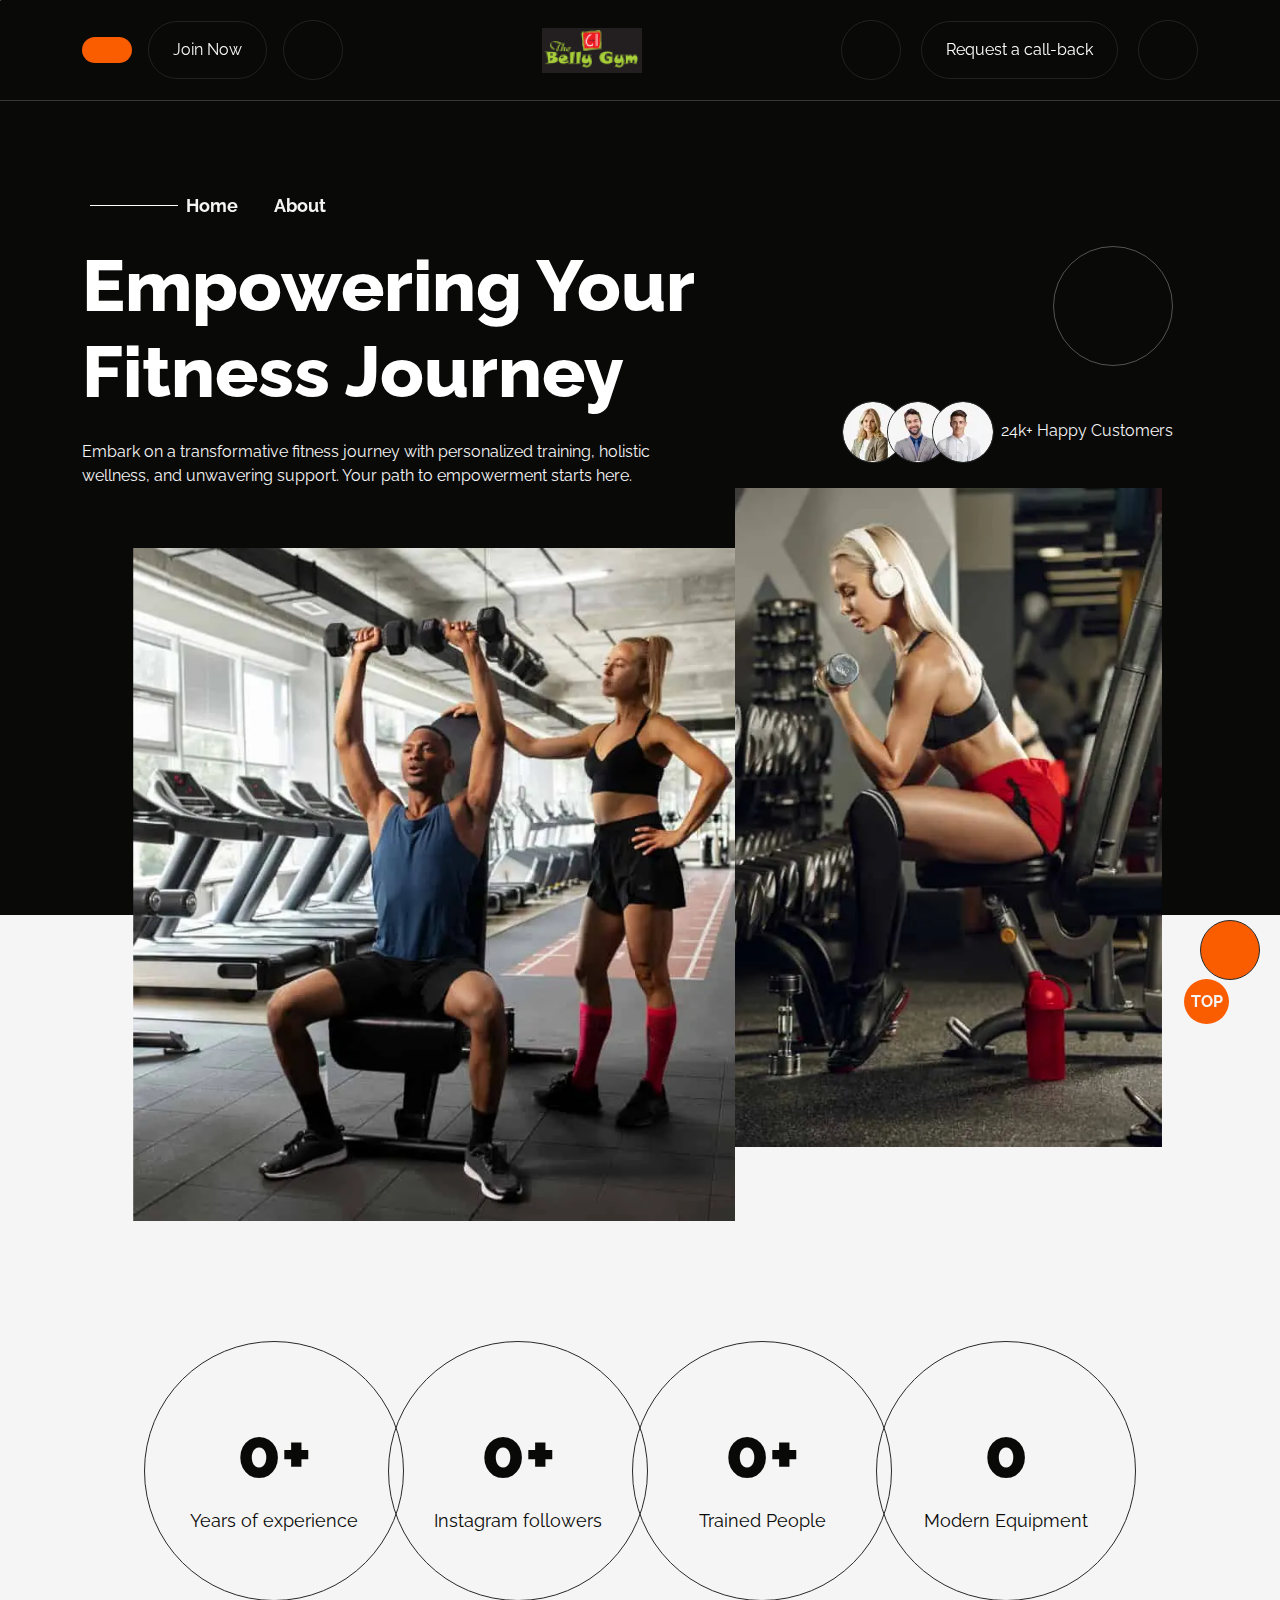
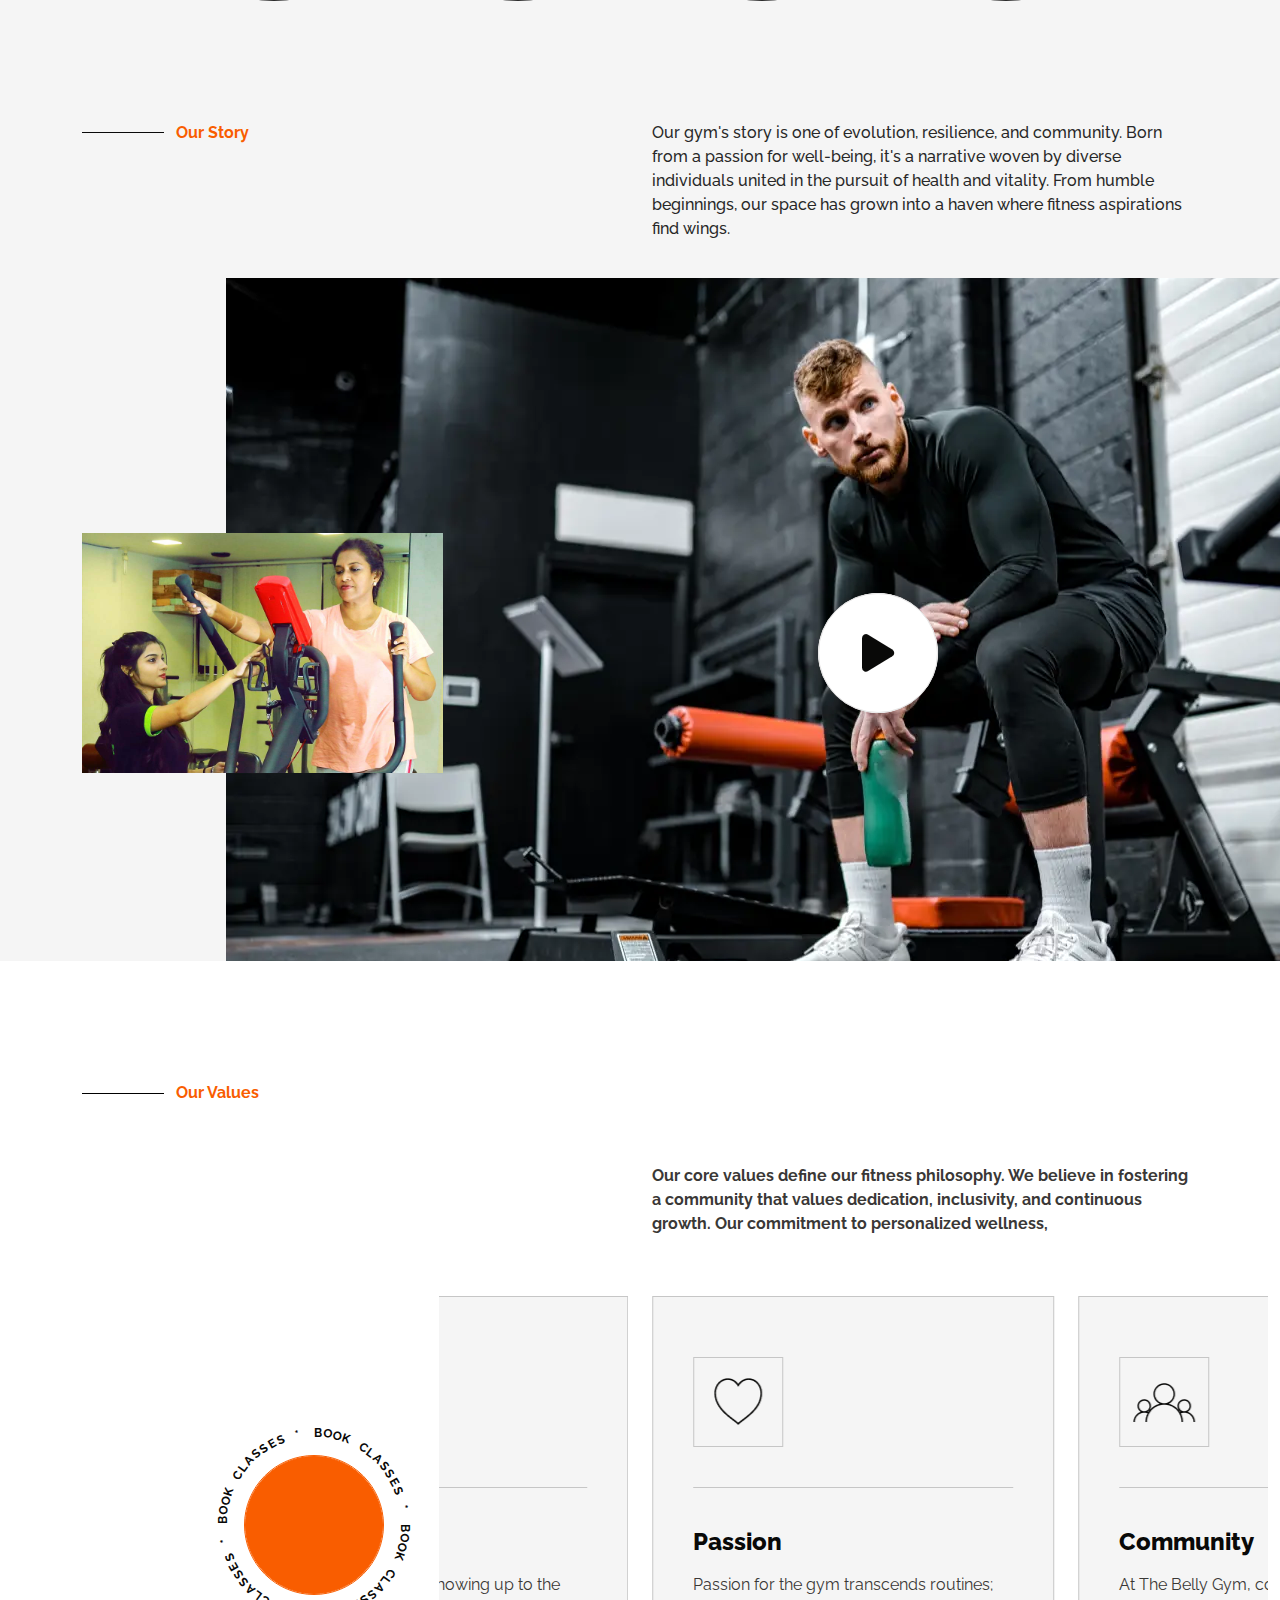
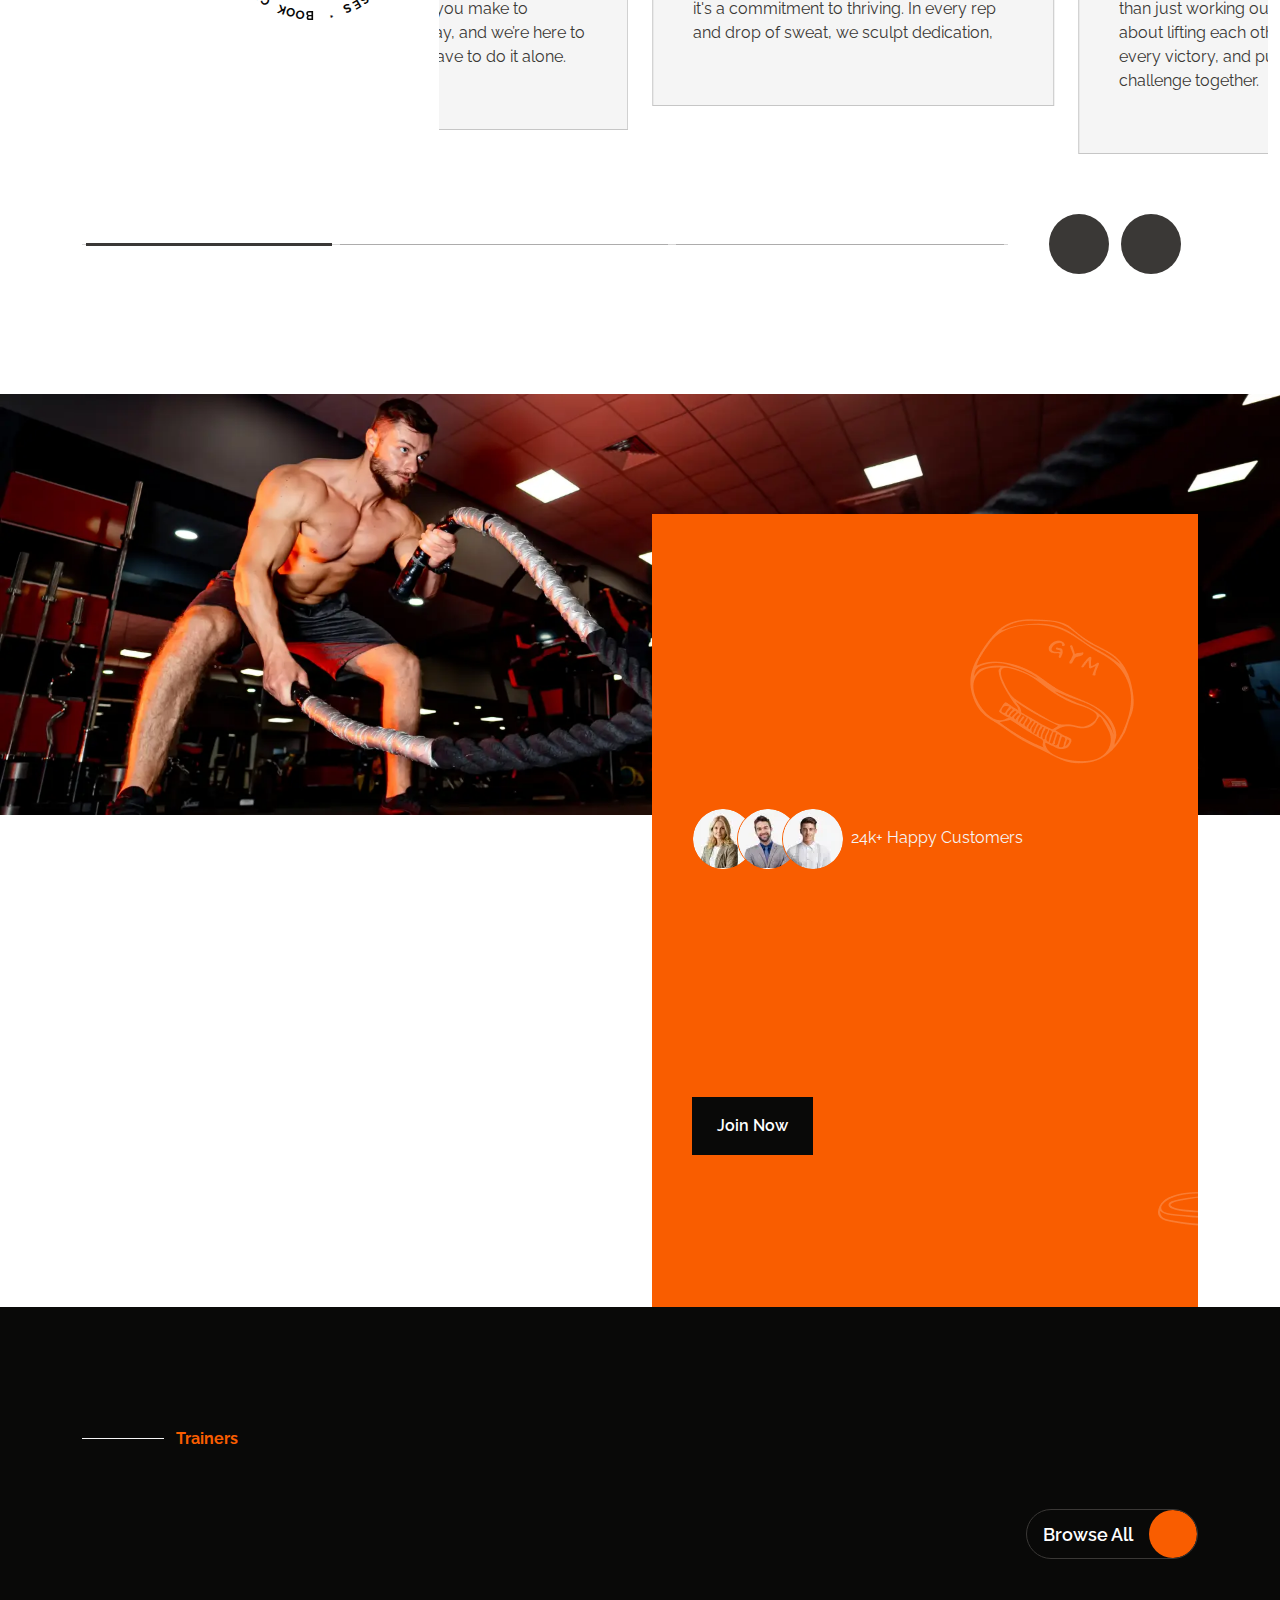
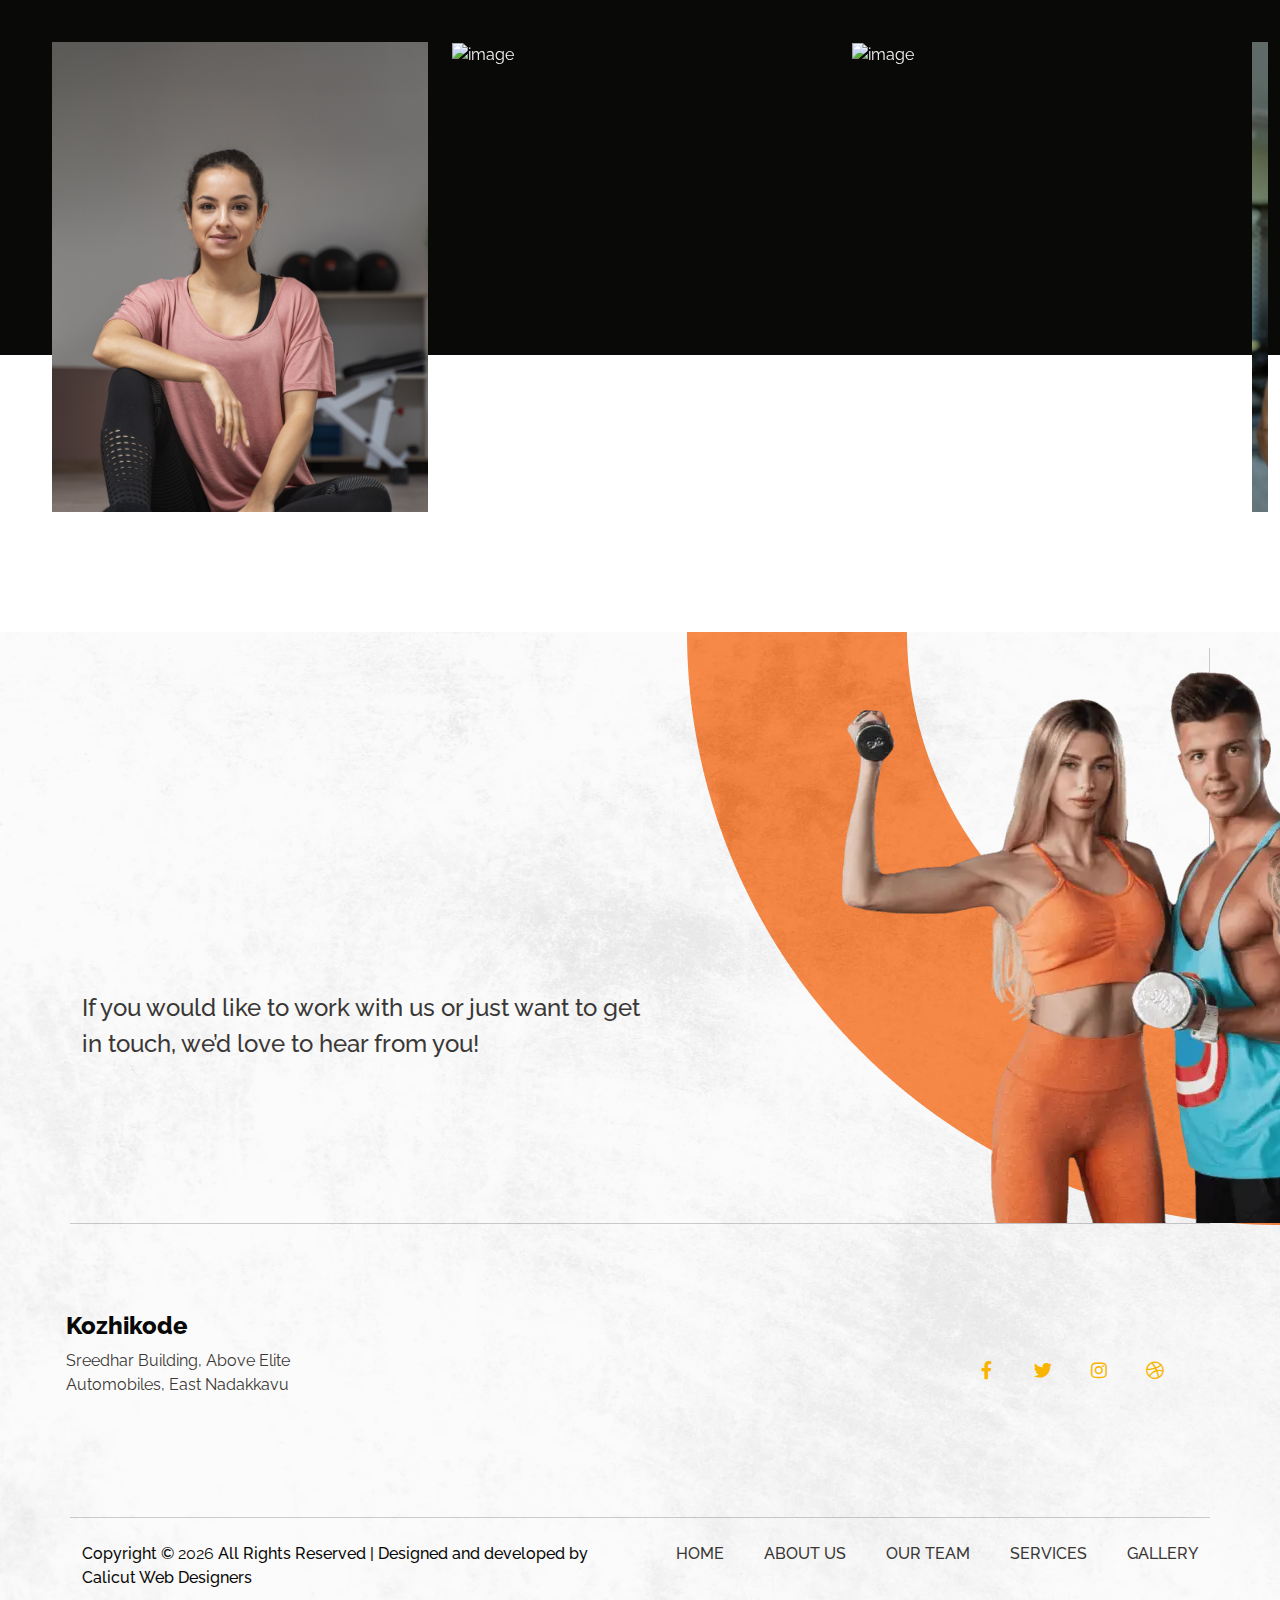
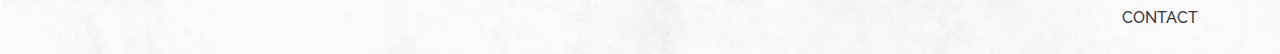
==== about.html @ fd965714 "second-commit" ====
<!doctype html>
<html lang="en">


<!-- Mirrored from pixner.net/html/fittio/main/about.html by HTTrack Website Copier/3.x [XR&CO'2014], Tue, 15 Apr 2025 09:38:38 GMT -->
<head>
    <!-- required meta -->
    <meta charset="UTF-8">
    <meta http-equiv="X-UA-Compatible" content="IE=edge">
    <meta name="viewport" content="width=device-width, initial-scale=1.0">
    <!-- #keywords -->
    <meta name="keywords" content="boot, Bootstrap, Fitness HTML Template">
    <!-- #description -->
    <meta name="description" content="Fitness HTML Template">
    <!-- #title -->
    <title>The Belly Gym</title>
    <!-- #favicon -->
    <link rel="shortcut icon" href="assets/images/logo-1.png" type="image/x-icon">
    <!-- ==== css dependencies start ==== -->
    
    <link rel="stylesheet" href="assets/css/style.min.css">

</head>

<body>

    <!-- start preloader -->
    <div id="preloader">
        <div id="loader"></div>
    </div>
    <!-- end preloader -->

    <!-- Scroll To Top Start-->
    <div class="scroll-wrapper d-flex justify-content-center p-2 rounded-pill position-fixed cus-border border b-second">
        <button class="scrollToTop s3-bg-color d-center flex-column rounded-circle" aria-label="scroll Bar Button">
            <span class="d-center s1-color fs-five">
                <i class="ph ph-caret-double-up"></i>
            </span>
            <span class="fw-bold">TOP</span>
        </button>
    </div>
    <!-- Scroll To Top End -->

    <!-- Start Custom Cursor -->
    <div class="mouse-follower">
        <span class="cursor-outline"></span>
        <span class="cursor-dot"></span>
    </div>
    <!-- End Custom Cursor -->
    
    <!-- header-section start -->
    <header class="header-section py-3 py-md-5 desktop-menu cus-border b-fourth border-bottom head-first">
        <div class="container">
            <div class="main-navbar">
                <nav class="navbar-custom">
                    <div class="d-flex nav-wrapper align-items-center justify-content-between">
                        <div class="d-center gap-2 gap-md-4">
                            <button class="navbar-toggle-btn mega-menu box-style box-second third-alt rounded-pill d-center gap-2 py-2 py-md-3 px-4 px-md-6">
                                <span class="d-center fs-four">
                                    <i class="ph ph-list"></i>
                                </span>
                            </button>
                            <a href="contact.html" class="box-style box-second first-alt d-center gap-2 py-2 py-md-4 px-3 px-md-6 rounded-pill">Join Now</a>
                            <a href="service.html" class="icon-area box-style box-third seventh-alt d-center rounded-circle d-none d-sm-flex">
                                <span class="d-center fs-five">
                                    <i class="ph ph-book-open"></i>
                                </span>
                            </a>
                        </div>
                        <div class="logo-area d-center d-xl-noned-xxl-block">
                            <a href="index.html" class="nav-brand d-center gap-2">
                                <img src="assets/images/logo-1.png" class="d-block d-sm-none" alt="fav">
                                <img src="assets/images/logo.png" class="d-none d-sm-block" alt="logo">
                            </a>
                        </div>
                        <div class="right-area sidebar-items position-relative d-flex gap-3 gap-md-5 align-items-center">
                            <div class="single-item target-item cart-area search-area">
                                <div class="cmn-head">
                                    <button type="button" aria-label="Shopping Button" class="icon-area box-style box-third seventh-alt d-center rounded-circle position-relative">
                                        <span class="d-center fs-five">
                                            <i class="ph ph-magnifying-glass"></i>
                                        </span>
                                    </button>
                                </div>
                               
                            </div>
                            <div class="single-item d-none d-lg-block">
                                <a href="contact.html" class="box-style box-second first-alt d-center gap-2 py-2 py-md-4 px-3 px-md-6 rounded-pill">
                                    <span class="fs-seven">Request a call-back</span>
                                </a>
                            </div>
                            <div class="single-item target-item cart-area">
                                <div class="cmn-head">
                                    <button type="button" aria-label="Shopping Button" class="icon-area box-style box-third seventh-alt d-center rounded-circle position-relative">
                                        <span class="d-center fs-five">
                                            <i class="ph ph-shopping-cart"></i>
                                        </span>
                                    </button>
                                </div>
                               
                            </div>
                        </div>
                    </div>
                </nav>
            </div>
        </div>
    </header>
    <!-- header-section end -->

    <!-- sidebar section start-->
    <div class="sidebar-wrapper">
        <div class="sidebar-menu header-section cus-border border-bottom border-2">
            <div class="logo-area position-absolute top-0 p-5 w-100 d-center justify-content-between">
                <a href="index.html" class="nav-brand d-center gap-2">
                    <img src="assets/images/logo.png" class="logo" alt="logo">
                </a>
                <button class="menu-close-btn close-btn">
                    <span class="d-center fs-four">
                        <i class="ph ph-x"></i>
                    </span>
                </button>
            </div>
            <div class="container main-navbar">
                <div class="row gy-12 gy-xl-0 py-15 align-items-center justify-content-between navbar-custom">
                    <div class="col-xl-7 col-lg-8">
                        <div class="mobile-menu">
                            <ul class="custom-nav reveal-content no-scroll gap-3 gap-lg-4">
                                <li class="menu-item content-wrap position-relative">
                                    <a href="index.html" class="fs-two">Home</a>
                                </li>
                                <li class="menu-item content-wrap position-relative">
                                    <a href="about.html" class="fs-two">About</a>
                                </li>
                                <div class="col-lg-12">
                                    <ul>
                                       <li class="menu-item content-wrap position-relative">
                                                    <a href="team.html" class="fs-two">Our Team</a>
                                      </li>
                                              
                                    </ul>
                                </div>
                                <li class="menu-item content-wrap position-relative">
                
                                    <a href="service.html" class="fs-two">Service</a>
                               </li>

                               <li>
                                  <a href="gallery.html" class="slide-horizontal fs-two" data-splitting>Gallery</a>
                              </li> 
                            

                                <li class="menu-link content-wrap">
                                    <a href="contact.html" class="slide-vertical fs-two" data-splitting>Contact</a>
                                </li>
                            </ul>
                        </div>
                    </div>
                    <div class="col-xl-4 col-lg-4 d-none d-lg-block">
                        <div class="contact-inner">
                            <h2 class="mb-3">Get In Touch</h2>
                            <div class="contact-information">
                                <ul class="copyright d-flex align-items-center gap-8">
                                    <li class="d-grid gap-2">
                                        <span class="n2-color">Copyright by </span>
                                        <span class="fs-six">2025 Edition</span>
                                    </li>
                                    <li class="d-grid gap-2">
                                        <span class="n2-color">LOCAL TIME</span>
                                        <span class="fs-six">11.37 AM GMT+2</span>
                                    </li>
                                </ul>
                                <ul class="d-flex gap-4 mt-4 mt-md-7 social-area second">
                                    <li>
                                        <a href="https://www.facebook.com/" aria-label="Facebook" class="d-center">
                                            <i class="fab fa-facebook-f"></i>
                                        </a>
                                    </li>
                                    <li>
                                        <a href="https://www.instagram.com/" aria-label="Instagram" class="d-center">
                                            <i class="fab fa-instagram"></i>
                                        </a>
                                    </li>
                                    <li>
                                        <a href="https://www.linkedin.com/" aria-label="Linkedin" class="d-center">
                                            <i class="fab fa-linkedin-in"></i>
                                        </a>
                                    </li>
                                    <li>
                                        <a href="https://twitter.com/" aria-label="Twitter" class="d-center">
                                            <i class="fab fa-twitter"></i>
                                        </a>
                                    </li>
                                </ul>
                            </div>
                        </div>
                    </div>
                </div>
            </div>
        </div>
    </div>
    <!-- sidebar section end -->

    <!-- banner section start-->
    <section class="banner-section about-banner p2-bg-color position-relative">
        <div class="position-relative">
            <div class="element-area d-none d-xxl-block">
                <div class="position-absolute start-0 top-0 py-20 m-10">
                    <img src="assets/images/shape/banner-elements-1.webp" class="pt-20 me-20" alt="icon">
                </div>
                <div class="position-absolute end-0 top-0 pt-20">
                    <img src="assets/images/shape/banner-elements-2.webp" class="pt-20" alt="icon">
                </div>
                <div class="position-absolute end-0 bottom-0 mb-20 pb-20">
                    <img src="assets/images/shape/banner-elements-3.webp" class="me-20 mb-20 pb-20" alt="icon">
                </div>
            </div>
            <div class="container pt-12 pt-md-20 mt-0 mt-md-8">
                <div class="row pt-20">
                    <div class="col-xxl-12 cus-z1">
                        <div class="breadcrumb-area">
                            <nav aria-label="breadcrumb">
                                <ol class="breadcrumb position-relative m-0 d-center justify-content-start">
                                    <li class="breadcrumb-item d-center gap-2 ms-2 fs-six">
                                        <span class="apply-mix-blend">
                                            <span class="title-shape position-relative d-center v-line f-width"><span class="opacity-0 px-4 px-md-7">title</span></span>
                                        </span>
                                        <a href="index.html" class="fw-bold">Home</a>
                                    </li>
                                    <li class="breadcrumb-item d-center ms-2 ps-7 fs-six active" aria-current="page"><span class="fw-bold">About</span></li>
                                </ol>
                            </nav>
                        </div>
                    </div>
                </div>
                <div class="row mt-3 mt-md-6">
                    <div class="col-lg-8">
                        <div class="section-area">
                            <h2 class="display-two mb-3 mb-md-6">Empowering Your Fitness Journey</h2>
                            <p class="max-ch">Embark on a transformative fitness journey with personalized training, holistic wellness, and unwavering support. Your path to empowerment starts here.</p>
                        </div>
                    </div>
                    <div class="col-lg-4 mt-10 mt-lg-0 mb-0 mb-lg-6 d-grid d-sm-flex d-lg-grid gap-7 justify-content-center justify-content-lg-between">
                        <div class="btn-area d-center justify-content-center justify-content-md-end order-1 order-lg-0">
                            <a href="javascript:void(0)" class="icon-area p-0 box-style box-third scrollButton ninth-alt d-center rounded-circle position-relative">
                                <span class="d-center fs-two">
                                    <i class="ph ph-arrow-down"></i>
                                </span>
                            </a>
                        </div>
                        <div class="single-item d-center gap-6">
                            <ul class="d-center justify-content-start clients-study">
                                <li class="rounded-circle"><img class="cus-border border b-second max-un rounded-circle" src="assets/images/profile-img-2.webp" alt="Profile"></li>
                                <li class="rounded-circle"><img class="cus-border border b-second max-un rounded-circle" src="assets/images/profile-img-3.webp" alt="Profile"></li>
                                <li class="rounded-circle"><img class="cus-border border b-second max-un rounded-circle" src="assets/images/profile-img-4.webp" alt="Profile"></li>
                            </ul>
                            <span class="text-center fs-seven n1-color">24k+ Happy Customers</span>
                        </div>
                    </div>
                </div>
                <div class="row mt-8 mt-lg-0">
                    <div class="col-7 overflow-hidden">
                        <div class="image-area pt-8 pt-md-15 reveal-one">
                            <img src="assets/images/about-banner-img-1.webp" class="w-100" alt="image">
                        </div>
                    </div>
                    <div class="col-5 overflow-hidden">
                        <div class="image-area reveal-three">
                            <img src="assets/images/about-banner-img-2.webp" class="w-100" alt="image">
                        </div>
                    </div>
                </div>
            </div>
        </div>
    </section>
    <!-- banner section end -->

    <!-- counter section start-->
    <section class="counter-section n1-bg-color d-center pt-120">
        <div class="main-content d-center">
            <div class="single-item box-style box-third fourth-alt second d-center flex-column rounded-circle text-center">
                <div class="counters mb-1 d-flex align-items-center">
                    <span class="odometer display-two" data-odometer-final="20">0</span>
                    <span class="display-two symbol">+</span>
                </div>
                <span class="fs-six px-4 px-sm-0">Years of experience</span>
            </div>
            <div class="single-item box-style box-third fourth-alt second d-center flex-column rounded-circle text-center">
                <div class="counters mb-1 d-flex align-items-center">
                    <span class="odometer display-two" data-odometer-final="13000">0</span>
                    <span class="display-two symbol">+</span>
                </div>
                <span class="fs-six px-4 px-sm-0">Instagram followers</span>
            </div>
            <div class="single-item box-style box-third fourth-alt second d-center flex-column rounded-circle text-center">
                <div class="counters mb-1 d-flex align-items-center">
                    <span class="odometer display-two" data-odometer-final="200">0</span>
                    <span class="display-two symbol">+</span>
                </div>
                <span class="fs-six px-4 px-sm-0">Trained People</span>
            </div>
            <div class="single-item box-style box-third fourth-alt second d-center flex-column rounded-circle text-center">
                <div class="counters mb-1 d-flex align-items-center">
                    <span class="odometer display-two" data-odometer-final="500">0</span>
                </div>
                <span class="fs-six px-4 px-sm-0">Modern Equipment</span>
            </div>
        </div>
    </section>
    <!-- counter section end -->

    <!-- Video section start -->
    <section class="video-section n1-bg-color position-relative pt-120 pb-120">
        <div class="container">
            <div class="row gy-7 gy-lg-0 justify-content-between">
                <div class="col-xxl-5 col-lg-6">
                    <div class="section-area">
                        <span class="d-flex gap-3">
                            <span class="apply-mix-blend">
                                <span class="title-shape position-relative d-center v-line f-width"><span class="opacity-0 px-4 px-md-7">title</span></span>
                            </span>
                            <span class="p1-color fw-bold">Our Story</span>
                        </span>
                        <span class="apply-mix-blend">
                            <h2 class="visible-slowly-right display-six mt-3 mt-md-4">The Belly Gym Fitness Adventure</h2>
                        </span>
                    </div>
                </div>
                <div class="col-xxl-6 col-lg-6">
                    <div class="end-area d-grid gap-5 gap-lg-15">
                        <p class="s3-color fw-mid">Our gym's story is one of evolution, resilience, and community. Born from a passion for well-being, it's a narrative woven by diverse individuals united in the pursuit of health and vitality. From humble beginnings, our space has grown into a haven where fitness aspirations find wings.</p>
                        <p class="s3-color fw-mid">Our story is etched in the shared triumphs of members who have not only sculpted their bodies but also forged lasting connections. It's a narrative of collective member perseverance, where each drop of sweat signifies not just hard work.</p>
                    </div>
                </div>
            </div>
            <div class="row py-0 py-lg-17 mt-10 mt-lg-17 align-items-center">
                <div class="col-lg-5 d-center">
                    <div class="section-area cus-z1 ">
                        <!-- <div class="py-0 py-lg-12">
                            <h2 class="visible-slowly-right display-six mb-4 mb-md-8 visible-slowly-right">BOOK NOW YOUR FIRST FREE SESSION</h2>
                            <div class="btn-area text-center mt-4 mt-md-8">
                                <a href="classes.html" class="box-style box-second cmn-btn alt d-center d-inline-flex gap-0 rounded-pill">
                                    <span class="fs-six px-4 text-uppercase">View More</span>
                                    <span class="icon rounded-circle d-center fs-five transition">
                                        <i class="ph ph-arrow-up-right"></i>
                                    </span>
                                </a>
                            </div>
                        </div> -->
                        <img src="assets/images/12.jpg" width="80%" alt="">
                    </div>
                </div>
                <div class="col-lg-7 d-center order-1 order-lg-0">
                    <div class="img-area d-center">
                        <img src="assets/images/video-section-bg-3.webp" class="max-un pe-none cover-img cus-z0 position-absolute" alt="img">
                        <div class="video-bg-thumb second d-center position-absolute">
                            <a href="https://www.youtube.com/watch?v=BHACKCNDMW8" class="popup-video btn-popup-animation position-absolute d-center rounded-circle">
                                <span class="d-center fs-three p2-color">
                                    <i class="fa-solid fa-play"></i>
                                </span>
                            </a>
                        </div>
                    </div>
                </div>
            </div>
        </div>
    </section>
    <!-- Video section end -->

    <!-- Our Values start -->
    <section class="value-area pt-120 pb-120 s1-bg-color">
        <div class="container">
            <div class="row justify-content-between align-items-end">
                <div class="col-xxl-5 col-xl-6 col-md-7">
                    <div class="section-area">
                        <span class="d-flex gap-3">
                            <span class="apply-mix-blend">
                                <span class="title-shape position-relative d-center v-line f-width"><span class="opacity-0 px-4 px-md-7">title</span></span>
                            </span>
                            <span class="p1-color fw-bold">Our Values</span>
                        </span>
                        <span class="apply-mix-blend">
                            <h2 class="visible-slowly-right display-six mt-3 mt-md-4">The core values we believe in</h2>
                        </span>
                    </div>
                </div>
                <div class="col-xxl-6 col-xl-6 col-md-7">
                    <div class="end-area alt-color d-grid gap-7 gap-md-15">
                        <p class="fw-bold">Our core values define our fitness philosophy. We believe in fostering a community that values dedication, inclusivity, and continuous growth. Our commitment to personalized wellness, </p>
                    </div>
                </div>
            </div>
        </div>
        <div class="container-fluid mt-7 mt-md-15">
            <div class="row gy-8 gy-lg-0 justify-content-between align-items-center">
                <div class="col-lg-4 col-md-3 d-center">
                    <div class="circle-text second d-center cus-z1 offset-0 offset-md-2 offset-xl-6">
                        <div class="text">
                            <p class="fs-nine text-uppercase p2-color fw-bolder">Book Classes * Book Classes * Book Classes * Book Classes *</p>
                        </div>
                        <div class="img-area d-center position-relative rounded-circle cus-border border">
                            <span class="heading d-center fs-two s1-color position-absolute">
                                <i class="ph ph-arrow-up-right"></i>
                            </span>
                        </div>
                    </div>
                </div>
                <div class="col-lg-8 col-md-9">
                    <div class="swiper value-carousel">
                        <div class="swiper-wrapper alt-color">
                            <div class="swiper-slide">
                                <div class="single-item cus-border border b-sixth transition n1-bg-color py-8 py-xl-15 px-4 px-xl-10 position-relative">
                                    <div class="icon-area d-center cus-border border b-sixth">
                                        <img src="assets/images/icon/our-value-icon-1.webp" alt="icon">
                                    </div>
                                    <div class="text-area cus-border border-top b-sixth mt-6 mt-lg-10 pt-6 pt-lg-10">
                                        <h5 class="mb-4">Passion</h5>
                                        <p>Passion for the gym transcends routines; it's a commitment to thriving. In every rep and drop of sweat, we sculpt dedication, </p>
                                    </div>
                                </div>
                            </div>
                            <div class="swiper-slide">
                                <div class="single-item cus-border border b-sixth transition n1-bg-color py-8 py-xl-15 px-4 px-xl-10 position-relative">
                                    <div class="icon-area d-center cus-border border b-sixth">
                                        <img src="assets/images/icon/our-value-icon-2.webp" alt="icon">
                                    </div>
                                    <div class="text-area cus-border border-top b-sixth mt-6 mt-lg-10 pt-6 pt-lg-10">
                                        <h5 class="mb-4">Community</h5>
                                        <p>At The Belly Gym, community means more than just working out side by side — it’s about lifting each other up, celebrating every victory, and pushing through every challenge together. </p>
                                    </div>
                                </div>
                            </div>
                            <div class="swiper-slide">
                                <div class="single-item cus-border border b-sixth transition n1-bg-color py-8 py-xl-15 px-4 px-xl-10 position-relative">
                                    <div class="icon-area d-center cus-border border b-sixth">
                                        <img src="assets/images/icon/our-value-icon-3.webp" alt="icon">
                                    </div>
                                    <div class="text-area cus-border border-top b-sixth mt-6 mt-lg-10 pt-6 pt-lg-10">
                                        <h5 class="mb-4">Commitment</h5>
                                        <p>Commitment isn’t just showing up to the gym — it’s the promise you make to yourself every single day, and we’re here to make sure you never have to do it alone. </p>
                                    </div>
                                </div>
                            </div>
                        </div>
                    </div>
                </div>
            </div>
        </div>
        <div class="container mt-7 mt-lg-15">
            <div class="row gy-6 gy-lg-0 d-center value-carousel-setting">
                <div class="col-md-10">
                    <div class="cus-z1 position-relative d-flex flex-column">
                        <div class="swiper-pagination d-center position-static"></div>
                    </div>
                </div>
                <div class="col-md-2">
                    <div class="slider-btn gap-2 gap-md-3 d-center">
                        <button type="button" aria-label="Previous slide" class="ara-prev position-relative box-style box-third rounded-circle fifth-alt d-center slide-button" tabindex="0" aria-controls="swiper-wrapper-8b3831526827f6e5">
                            <span class="fs-five d-center">
                                <i class="ph ph-arrow-left"></i>
                            </span>
                        </button>
                        <button type="button" aria-label="Next slide" class="ara-next position-relative box-style box-third rounded-circle fifth-alt d-center slide-button" tabindex="0" aria-controls="swiper-wrapper-8b3831526827f6e5">
                            <span class="fs-five d-center">
                                <i class="ph ph-arrow-right"></i>
                            </span>
                        </button>
                    </div>
                </div>
            </div>
        </div>
    </section>
    <!-- Our Values end -->

    <!-- Happy Customer start -->
    <section class="happy-customer s1-bg-color pt-120">
        <div class="container">
            <div class="row justify-content-end">
                <div class="col-xl-6">
                    <div class="section-area cus-z1 p1-bg-color px-4 px-md-10 py-10 py-md-20">
                        <div class="image-area d-center d-none d-lg-flex justify-content-end">
                            <img src="assets/images/shape/happy-customers-elements-1.webp" alt="image">
                        </div>
                        <div class="py-3 py-md-6">
                            <div class="single-item mb-3 mb-md-6 d-center justify-content-start gap-6">
                                <ul class="d-center justify-content-start clients-study">
                                    <li class="rounded-circle"><img class="cus-border border max-un rounded-circle" src="assets/images/profile-img-2.webp" alt="Profile"></li>
                                    <li class="rounded-circle"><img class="cus-border border max-un rounded-circle" src="assets/images/profile-img-3.webp" alt="Profile"></li>
                                    <li class="rounded-circle"><img class="cus-border border max-un rounded-circle" src="assets/images/profile-img-4.webp" alt="Profile"></li>
                                </ul>
                                <span class="text-center fs-seven n1-color">24k+ Happy Customers</span>
                            </div>
                            <h2 class="visible-slowly-right display-six mb-4 mb-md-8">ELEVATE YOUR FITNESS GOALS WITH Belly Gym</h2>
                            <div class="btn-area">
                                <a href="contact.html" class="box-style box-second cmn-btn cmn-third-alt d-center d-inline-flex">
                                    <span class="fs-seven py-2 py-md-4 px-2 px-md-5 px-lg-6">Join Now</span>
                                </a>
                            </div>
                        </div>
                        <div class="image-area reveal-fourth">
                            <img src="assets/images/shape/happy-customers-elements-2.webp" class="reveal-image-fourth" alt="image">
                        </div>
                    </div>
                </div>
            </div>
        </div>
    </section>
    <!-- Happy Customer end -->

    <!-- Amazing Team start -->
    <section class="amazing-team position-relative pt-120 pb-120">
        <div class="container">
            <div class="row gy-4 gy-sm-0 pb-8 pb-lg-15 justify-content-between align-items-center">
                <div class="col-md-6 col-lg-7">
                    <div class="section-area">
                        <span class="d-flex gap-3">
                            <span class="apply-mix-blend">
                                <span class="title-shape position-relative d-center v-line f-width"><span class="opacity-0 px-4 px-md-7">title</span></span>
                            </span>
                            <span class="p1-color fw-bold">Trainers</span>
                        </span>
                        <span class="apply-mix-blend reveal-content scroll">
                            <h2 class="visible-slowly-right display-six mt-3 mt-md-4 content-wrap s-second">OUR TEAM OF PERSONAL TRAINERS</h2>
                        </span>
                    </div>
                </div>
                <div class="col-md-6 col-lg-5">
                    <div class="btn-area d-flex justify-content-start justify-content-md-end mt-4 mt-md-8 mt-lg-15">
                        <a href="team-details.html" class="box-style box-second cmn-btn alt d-center d-inline-flex gap-0 rounded-pill">
                            <span class="fs-six px-4">Browse All</span>
                            <span class="icon rounded-circle d-center fs-five transition">
                                <i class="ph ph-arrow-up-right"></i>
                            </span>
                        </a>
                    </div>
                </div>
            </div>
        </div>
        <div class="container-fluid">
            <div class="row">
                <div class="col-xxl-12">
                    <div class="swiper team-carousel">
                        <div class="swiper-wrapper hover-active">
                            <div class="swiper-slide">
                                <div class="single-item position-relative overflow-hidden" style="height: 470px">
                                    <img src="assets/images/team-img-2.jpg"  class="w-100 " alt="image">
                                    <div class="hover-item pb-8 pb-md-20 w-100 px-4 px-md-8 position-absolute bottom-0 cus-z1 d-center justify-content-between">
                                        <div class="text-item">
                                            <h4 class="mb-1">john Matheu</h4>
                                            <p>Personal Coach</p>
                                        </div>
                                        <a href="team-details.html" class="icon-area p-0 box-style box-third third-alt d-center rounded-circle position-relative">
                                            <span class="fs-four d-center">
                                                <i class="ph ph-arrow-up-right"></i>
                                            </span>
                                        </a>
                                    </div>
                                </div>
                            </div>
                            <div class="swiper-slide">
                                <div class="single-item position-relative overflow-hidden" style="height: 470px">
                                    <img src="assets/images/team-img-3.jpg" class="w-100" alt="image">
                                    <div class="hover-item pb-8 pb-md-20 w-100 px-4 px-md-8 position-absolute bottom-0 cus-z1 d-center justify-content-between">
                                        <div class="text-item">
                                            <h4 class="mb-1">Jeff Britton</h4>
                                            <p>Personal Coach</p>
                                        </div>
                                        <a href="team-details.html" class="icon-area p-0 box-style box-third third-alt d-center rounded-circle position-relative">
                                            <span class="fs-four d-center">
                                                <i class="ph ph-arrow-up-right"></i>
                                            </span>
                                        </a>
                                    </div>
                                </div>
                            </div>
                            <div class="swiper-slide">
                                <div class="single-item position-relative overflow-hidden" style="height: 470px">
                                    <img src="assets/images/team-img-5.jpg" class="w-100" alt="image">
                                    <div class="hover-item pb-8 pb-md-20 w-100 px-4 px-md-8 position-absolute bottom-0 cus-z1 d-center justify-content-between">
                                        <div class="text-item">
                                            <h4 class="mb-1">Daniel Hutchins</h4>
                                            <p>Personal Coach</p>
                                        </div>
                                        <a href="team-details.html" class="icon-area p-0 box-style box-third third-alt d-center rounded-circle position-relative">
                                            <span class="fs-four d-center">
                                                <i class="ph ph-arrow-up-right"></i>
                                            </span>
                                        </a>
                                    </div>
                                </div>
                            </div>
                            <div class="swiper-slide">
                                <div class="single-item position-relative overflow-hidden" style="height: 470px">
                                    <img src="assets/images/team-img-4.jpg" class="w-100" alt="image">
                                    <div class="hover-item pb-8 pb-md-20 w-100 px-4 px-md-8 position-absolute bottom-0 cus-z1 d-center justify-content-between">
                                        <div class="text-item">
                                            <h4 class="mb-1">Clayton Meredith</h4>
                                            <p>Personal Coach</p>
                                        </div>
                                        <a href="team-details.html" class="icon-area p-0 box-style box-third third-alt d-center rounded-circle position-relative">
                                            <span class="fs-four d-center">
                                                <i class="ph ph-arrow-up-right"></i>
                                            </span>
                                        </a>
                                    </div>
                                </div>
                            </div>
                            <div class="swiper-slide">
                                <div class="single-item position-relative overflow-hidden" style="height: 470px">
                                    <img src="assets/images/team-img-6.jpg" class="w-100" alt="image">
                                    <div class="hover-item pb-8 pb-md-20 w-100 px-4 px-md-8 position-absolute bottom-0 cus-z1 d-center justify-content-between">
                                        <div class="text-item">
                                            <h4 class="mb-1">Daniel Meredith</h4>
                                            <p>Personal Coach</p>
                                        </div>
                                        <a href="team-details.html" class="icon-area p-0 box-style box-third third-alt d-center rounded-circle position-relative">
                                            <span class="fs-four d-center">
                                                <i class="ph ph-arrow-up-right"></i>
                                            </span>
                                        </a>
                                    </div>
                                </div>
                            </div>
                            <div class="swiper-slide">
                                <div class="single-item position-relative overflow-hidden" style="height: 470px;">
                                    <img src="assets/images/team-img-1.jpg" class="w-100" alt="image">
                                    <div class="hover-item pb-8 pb-md-20 w-100 px-4 px-md-8 position-absolute bottom-0 cus-z1 d-center justify-content-between">
                                        <div class="text-item">
                                            <h4 class="mb-1">Maya</h4>
                                            <p>Personal Coach</p>
                                        </div>
                                        <a href="team-details.html" class="icon-area p-0 box-style box-third third-alt d-center rounded-circle position-relative">
                                            <span class="fs-four d-center">
                                                <i class="ph ph-arrow-up-right"></i>
                                            </span>
                                        </a>
                                    </div>
                                </div>
                            </div>
                        </div>
                    </div>
                </div>
            </div>
        </div>
    </section>
    <!-- Amazing Team end -->

   
    <!-- Footer Area Start -->
    <footer class="footer-section second s1-bg-color position-relative">
        <div class="container pt-10 pb-120">
            <div class="row g-6 g-xxl-0 cus-border b-sixth border-end border-bottom align-items-center justify-content-center justify-content-lg-between">
                <div class="col-xl-8 col-lg-8 col-md-9">
                    <div class="section-area alt-color mb-6 mb-md-10 cus-z1 position-relative">
                        <h2 class="visible-slowly-right display-two mb-3 mb-md-6">They Are Always Best</h2>
                        <p class="highlight-cursor-para fs-five fw-mid me-xl-20 pe-xl-20">If you would like to work with us or just want to get in touch, we’d love to hear from you!</p>
                    </div>
                </div>
                <div class="col-xl-4 col-lg-3">
                    <div class="img-area footer-img pe-none">
                        <img src="assets/images/footer-img-area.webp" class="max-un" alt="image">
                    </div>
                </div>
            </div>
            <div class="row pt-120 g-8 g-xxl-4 align-items-center justify-content-center justify-content-lg-between">
                <div class="col-lg-6 row g-6 g-sm-0">
                    <div class="col-lg-5 col-sm-6">
                        <div class="location-area alt-color d-center flex-wrap flex-md-nowrap justify-content-start gap-4 gap-xl-20">
                            <div class="single-item">
                                <h5 class="mb-1 mb-md-2">Kozhikode</h5>
                                <p>Sreedhar Building, Above Elite Automobiles, East Nadakkavu</p>
                            </div>
                        </div>
                    </div>
                   
                </div>
                <!-- form space -->
                <div class="col-md-3 col-xxl-4">
                    <ul class="d-center gap-3 social-area second">
                        <li>
                            <a href="https://www.facebook.com/" aria-label="Facebook" class="d-center">
                                <span class="d-center fs-six">
                                    <i class="fab fa-facebook-f" style="color: #f8b500 !important;"></i>
                                </span>
                            </a>
                        </li>
                        <li>
                            <a href="https://twitter.com/" aria-label="Twitter" class="d-center">
                                <span class="d-center fs-six">
                                    <i class="fab fa-twitter" style="color: #f8b500 !important;"></i>
                                </span>
                            </a>
                        </li>
                        <li>
                            <a href="https://www.instagram.com/" aria-label="Instagram" class="d-center">
                                <span class="d-center fs-six">
                                    <i class="fab fa-instagram" style="color: #f8b500 !important;"></i>
                                </span>
                            </a>
                        </li>
                        <li>
                            <a href="https://www.dribbble.com/" aria-label="dribbble" class="d-center ">
                                <span class="d-center fs-six ">
                                    <i class="fa-brands fa-dribbble" style="color: #f8b500 !important;"></i>
                                </span>
                            </a>
                        </li>
                    </ul>
                </div>
            </div>
        </div>
        <div class="footer-bottom">
            <div class="container cus-border border-top b-sixth">
                <div class="row gy-3 gy-lg-0 justify-content-between py-3 py-lg-6">
                    <div class="col-lg-6 order-1 order-lg-0">
                        <div class="copyright text-center text-lg-start">
                          
                            <p class="fw-mid p2-color">Copyright © <span class="currentYear p2-color"></span> All Rights Reserved | Designed and developed by <a href="https://www.calicutwebdesigners.com" target="_blank" class='p2-color fw-mid'> Calicut Web Designers</a></p>

                        </div>
                    </div>
                    <div class="col-lg-6 alt-color">
                        <div class="d-flex flex-wrap gap-3 gap-md-5 align-items-center justify-content-center justify-content-xl-end">
                            <ul class="d-center flex-wrap justify-content-center justify-content-sm-end fw-mid gap-2 gap-md-10">
                                <li><a href="index.html" class="fw-mid">HOME</a></li>
                                <li><a href="about.html" class="fw-mid">ABOUT US</a></li>
                                <li><a href="team.html" class="fw-mid">OUR TEAM</a></li>
                                <li><a href="service.html" class="fw-mid">SERVICES</a></li>
                                <li><a href="blog.html" class="fw-mid">GALLERY</a></li>
                                <li><a href="contact.html" class="fw-mid">CONTACT</a></li>
                            </ul>
                        </div>
                    </div>
                </div>
            </div>
        </div>
    </footer>
    <!-- Footer Area End -->
    
    <!-- ==== js dependencies start ==== -->
    <script src="assets/js/plugins/plugins.js"></script>
    <script src="assets/js/plugins/plugin-custom.js"></script>
    <script src="assets/js/main.js"></script>

</body>


<!-- Mirrored from pixner.net/html/fittio/main/about.html by HTTrack Website Copier/3.x [XR&CO'2014], Tue, 15 Apr 2025 09:38:47 GMT -->
</html>
---- assets/css/style.min.css ----
@import"bootstrap.min.css";@import"plugins/fontawesome.min.css";@import"plugins/select2.min.css";@import"plugins/magnific-popup.css";@import"plugins/swiper.min.css";@import"plugins/splitting.min.css";@import"plugins/odometer-min.css";@import"plugins/animate.css";@import"../../../../../../cdn.jsdelivr.net/npm/phosphor-icons%401.4.2/src/css/icons.min.css";@import"https://fonts.googleapis.com/css2?family=Raleway:wght@100;200;300;400;500;600;700;800;900&amp;display=swap";:root{--body-font: "Raleway", sans-serif;--transition: all 0.5s ease-in-out;--transition-sec: all 1.8s ease-in-out;--transition-third: all 2.2s ease-in-out;--p1: 249, 93, 0;--p2: 9, 9, 8;--s1: 255, 255, 255;--s2: 58, 56, 54;--s3: 40, 40, 40;--n1: 245, 245, 245;--n2: 230, 229, 229;--n3: 236, 232, 227;--gradient-p1: linear-gradient(90deg, rgba(255, 222, 159, 0.47) 0%, rgba(255, 222, 159, 0.12) 51.11%, rgba(255, 222, 159, 0.00) 100%);--box-shadow-p1: 0px 6px 30px 0px rgba(0, 0, 0, 0.08);--p1-hex: #f95d00;--p2-hex: #090908;--s1-hex: #ffffff;--s2-hex: #3a3836;--s3-hex: #282828;--n1-hex: #f5f5f5;--n2-hex: #e6e5e5;--n3-hex: #ece8e3}.display-one{font-size:120px}.display-two{font-size:96px}.display-three{font-size:76px}.display-four{font-size:60px}.display-five{font-size:56px}.display-six{font-size:48px}.display-ex-one{font-size:170px}.fs-one,h1,h1>a{font-size:76px}.fs-two,h2,h2>a{font-size:57px}.fs-three,h3,h3>a{font-size:43px}.fs-four,h4,h4>a{font-size:32px}.fs-five,h5,h5>a{font-size:24px;line-height:150%}.fs-six,h6,h6>a{font-size:18px;line-height:150%}.fs-seven{font-size:16px;line-height:150%}.fs-eight{font-size:14px;line-height:150%}.fs-nine{font-size:12px;line-height:150%}table thead tr th{font-size:18px;line-height:150%}a,p,button,span,label,li{font-size:16px;line-height:150%}@media(max-width: 1399px){.display-two{font-size:72px}}@media(max-width: 1199px){h1,h1>a{font-size:57px;line-height:74.1px}h2,h2>a{font-size:43px;line-height:55.9px}.display-one{font-size:72px;line-height:86.4px}.display-two{font-size:68px}.preloader{background-size:30%}.display-ex-one{font-size:140px}}.pt-120{padding-top:120px}.pb-120{padding-bottom:120px}@media(max-width: 991px){.display-two{font-size:58px;line-height:76.8px}.display-three{font-size:56px;line-height:67.2px}.display-four{font-size:48px;line-height:46.4px}.display-five{font-size:42px;line-height:54.6px}.display-six{font-size:32px;line-height:38.4px}.display-ex-one{font-size:120px}.fs-one,h1,h1>a{font-size:40px;line-height:48px}.fs-two,h2,h2>a{font-size:32px;line-height:38.4px}.fs-three,h3,h3>a{font-size:24px;line-height:31.2px}.fs-four,h4,h4>a{font-size:20px;line-height:26px}.fs-five,h5,h5>a{font-size:18px;line-height:20.8px}.fs-six,h6,h6>a{font-size:16px;line-height:18.8px}.fs-seven{font-size:14px;line-height:18.8px}.fs-eight{font-size:12px;line-height:18px}table thead tr th{font-size:15px;line-height:20.8px}a,p,span,button,label,li{font-size:14px;line-height:22px}.pt-120{padding-top:60px}.pb-120{padding-bottom:60px}}@media(max-width: 575px){.display-one{font-size:56px;line-height:67.2px}.display-two{font-size:44px;line-height:46.4px}.display-three{font-size:38px;line-height:54.6px}.display-four{font-size:32px;line-height:38.4px}.display-five{font-size:24px;line-height:31.2px}.display-six{font-size:32px;line-height:38.4px}.display-ex-one{font-size:70px}.pt-120{padding-top:50px}.pb-120{padding-bottom:50px}}html{scroll-behavior:initial !important}body{font-family:var(--body-font);background-color:rgba(var(--s1, 1));color:rgba(var(--n1, 1));padding:0;margin:0;font-weight:400;overflow-x:hidden;position:relative}section,footer{overflow:hidden}a,p,button,span,label,li{margin:0;font-family:var(--body-font);color:rgba(var(--n1), 1);transition:var(--transition);font-weight:400}span{transition:none}.transition{transition:var(--transition)}a{text-decoration:none;outline:none;color:rgba(var(--n1), 1)}a:focus,a:hover{text-decoration:none;outline:none;color:inherit}h1,h1>a,h2,h2>a,h3,h3>a,h4,h4>a,h5,h5>a,h6,h6>a,.display-one,.display-two,.display-three,.display-four,.display-five,.display-six,.display-ex-one,.heading{font-family:var(--body-font);color:rgba(var(--s1), 1);font-weight:800;padding:0;margin:0;line-height:120%;display:block;transition:var(--transition)}h1 span,h1>a span,h2 span,h2>a span,h3 span,h3>a span,h4 span,h4>a span,h5 span,h5>a span,h6 span,h6>a span,.display-one span,.display-two span,.display-three span,.display-four span,.display-five span,.display-six span,.display-ex-one span,.heading span{font-size:inherit;font-family:inherit;color:inherit;line-height:inherit;font-weight:inherit}.body-font{font-family:var(--body-font)}img{max-width:100%;height:auto}span i{color:inherit;font-size:inherit;font-weight:inherit;position:inherit;transition:inherit}ul,ol{padding:0;margin:0;list-style:none}ul li,ol li{font-size:inherit;font-weight:inherit;color:inherit}button{border:none;cursor:pointer;padding:0;background-color:rgba(0,0,0,0)}input,textarea{padding:12px 0;color:rgba(var(--p2), 1);width:100%;font-family:var(--body-font);outline-color:rgba(0,0,0,0);font-size:16px;background-color:rgba(var(--s1, 1));border:rgba(0,0,0,0);border:1px solid rgba(var(--n1), 0.3)}input::-moz-placeholder, textarea::-moz-placeholder{color:rgba(var(--p2), 0.6);font-size:16px}input::placeholder,textarea::placeholder{color:rgba(var(--p2), 0.6);font-size:16px}input:focus,textarea:focus{border:rgba(var(--p1), 1);box-shadow:none;outline:1px solid rgba(var(--p1), 1)}input::-webkit-outer-spin-button,input::-webkit-inner-spin-button{-webkit-appearance:none;margin:0}input[type=number]{-moz-appearance:textfield}input[type=checkbox]{width:initial;height:initial}select{padding:10px 20px;border:none;cursor:pointer;outline:none}.max-auto{max-width:100%}.max-un{max-width:unset}.d-rtl{direction:rtl}.collapsing{transition:var(--transition)}.alt-color a,.alt-color p,.alt-color span,.alt-color li{color:rgba(var(--s2), 1)}.alt-color .heading,.alt-color h1,.alt-color h2,.alt-color h3,.alt-color h4,.alt-color h5,.alt-color h6,.alt-color i,.alt-color select,.alt-color button{color:rgba(var(--p2), 1)}.p1-color{color:rgba(var(--p1), 1)}.p2-color{color:rgba(var(--p2), 1)}.s1-color{color:rgba(var(--s1), 1)}.s2-color{color:rgba(var(--s2), 1)}.s3-color{color:rgba(var(--s3), 1)}.n1-color{color:rgba(var(--n1), 1)}.n2-color{color:rgba(var(--n2), 1)}.n3-color{color:rgba(var(--n3), 1)}.p1-bg-color{background-color:rgba(var(--p1), 1)}.p2-bg-color{background-color:rgba(var(--p2), 1)}.s1-bg-color{background-color:rgba(var(--s1), 1)}.s2-bg-color{background-color:rgba(var(--s2), 1)}.s3-bg-color{background-color:rgba(var(--s3), 1)}.n1-bg-color{background-color:rgba(var(--n1), 1)}.n2-bg-color{background-color:rgba(var(--n2), 1)}.n3-bg-color{background-color:rgba(var(--n3), 1)}.border-color{border:1px solid rgb(var(--n1))}.fw-mid{font-weight:500}.text-gradient{background:var(--gradient-p1);-webkit-background-clip:text;-webkit-text-fill-color:rgba(0,0,0,0)}.max-ch{max-width:60ch}.fill-stroke-text{color:rgba(0,0,0,0);-webkit-text-stroke:1px rgba(var(--s1), 0.3)}.file-upload{border-radius:48px;border:1px solid rgba(var(--s1), 1)}.file-upload input{display:none}.file-upload .file{cursor:pointer;position:relative}.file-upload .file .file-custom{border-radius:20px}.file-upload .add-file{color:rgba(var(--s1), 1)}.video-bg-thumb .btn-popup-animation{z-index:1;transition:var(--transition)}.video-bg-thumb .btn-popup-animation i{z-index:1}.video-bg-thumb .btn-popup-animation:before,.video-bg-thumb .btn-popup-animation::after{content:"";position:absolute;z-index:-1;background-color:rgba(var(--p1), 1);border-radius:50%;width:60px;min-width:60px;height:60px}@media(max-width: 767px){.video-bg-thumb .btn-popup-animation:before,.video-bg-thumb .btn-popup-animation::after{width:48px;min-width:48px;height:48px}}.video-bg-thumb .btn-popup-animation:before{z-index:1}.video-bg-thumb .btn-popup-animation:after{background-color:rgba(0,0,0,0);border:2px solid rgba(var(--p1), 0.8);z-index:-1;animation:waves 2s 1s ease-out infinite}.video-bg-thumb.second .btn-popup-animation:before,.video-bg-thumb.second .btn-popup-animation::after{width:120px;min-width:120px;height:120px;border:1px solid rgba(var(--n2, 0.5));-webkit-backdrop-filter:blur(5px);backdrop-filter:blur(5px);background:rgba(var(--s1, 1))}@media(max-width: 767px){.video-bg-thumb.second .btn-popup-animation:before,.video-bg-thumb.second .btn-popup-animation::after{width:80px;min-width:80px;height:80px}}@media(max-width: 480px){.video-bg-thumb.second .btn-popup-animation:before,.video-bg-thumb.second .btn-popup-animation::after{width:60px;min-width:60px;height:60px}}.cmn-heading .icon-area{animation:rotate 20s linear infinite}.circle-text{width:180px;min-width:180px;height:180px;border-radius:50%;border:1px solid rgba(var(--s1), 1);position:relative}@media(max-width: 991px){.circle-text{width:125px;min-width:125px;height:125px}}.circle-text .text{animation:rotate 50s linear infinite;width:100%;height:100%;position:absolute}.circle-text .text p{transform:translate(50%, 5px)}.circle-text .text span{position:absolute;font-size:inherit;font-weight:inherit;color:inherit;transform-origin:0 85px}@media(max-width: 991px){.circle-text .text p{transform:translate(50%, 0)}.circle-text .text span{transform-origin:0 60px}}.circle-text:hover .text{animation-play-state:paused}.circle-text .img-area{width:110px;min-width:110px;height:110px}.circle-text .img-area::before{position:absolute;content:"";width:100%;min-width:100%;height:100%;border-radius:100%;background-color:rgba(var(--p1), 1);border:1px solid rgba(var(--s1), 1)}@media(max-width: 991px){.circle-text .img-area{width:70px;min-width:70px;height:70px}}.circle-text.second .text p{transform:translate(50%, -12px)}.circle-text.second .text span{transform-origin:0 100px}@media(max-width: 991px){.circle-text.second .text p{transform:translate(50%, -8px)}.circle-text.second .text span{transform-origin:0 70px}}.circle-text.second .img-area{width:140px;min-width:140px;height:140px}.circle-text.second .img-area::before{border:1px solid rgba(var(--p1), 1)}@media(max-width: 991px){.circle-text.second .img-area{width:90px;min-width:90px;height:90px}}.slide-vertical .char,.slide-horizontal .char{overflow:hidden;color:rgba(0,0,0,0)}.slide-vertical .char::after,.slide-vertical .char::before,.slide-horizontal .char::after,.slide-horizontal .char::before{visibility:visible;color:rgba(var(--n1), 1);transition:transform .5s cubic-bezier(0.9, 0, 0.2, 1);transition-delay:calc(.2s + .02s*(var(--char-index)))}.slide-vertical .char::before,.slide-horizontal .char::before{color:rgba(var(--n1), 1);transition-delay:calc(.02s*(var(--char-index)))}.slide-vertical:hover .char:before,.slide-horizontal:hover .char:before{transition-delay:calc(.2s + .02s*(var(--char-index)));color:rgba(var(--p1), 1)}.slide-vertical:hover .char:after,.slide-horizontal:hover .char:after{transition-delay:calc(.02s*(var(--char-index)))}.slide-vertical.second .char::after,.slide-vertical.second .char::before,.slide-horizontal.second .char::after,.slide-horizontal.second .char::before{color:rgba(var(--p2), 1);font-weight:600}.slide-vertical.second::after,.slide-horizontal.second::after{color:rgba(var(--p2), 1)}.slide-vertical .char:before{transform:translateY(-100%)}.slide-vertical:hover .char:before{transform:translateY(0%)}.slide-vertical:hover .char::after{transform:translateY(100%)}.slide-horizontal .char:before{transform:translateX(110%)}.slide-horizontal:hover .char:before{transform:translateX(0%)}.slide-horizontal:hover .char::after{transform:translateX(-110%)}.splitting span{font-size:inherit;font-weight:inherit;line-height:inherit}.btn-wrapper{width:236px;min-width:236px;height:236px}@media(max-width: 1199px){.btn-wrapper{width:150px;min-width:150px;height:150px}}.apply-mix-blend *{mix-blend-mode:difference}.box-style{position:relative;overflow:hidden;z-index:0;text-align:center}.box-style:hover::before{width:400%;height:400%}.box-style .icon{width:48px;min-width:48px;height:48px;background-color:rgba(var(--p2), 0.1)}.box-style::before{content:"";position:absolute;top:var(--y);left:var(--x);transform:translate(-50%, -50%);width:0;height:0;border-radius:100%;background-color:rgba(var(--p1), 0.1);transition:all .7s ease;z-index:-1}.box-style.first-box::before{background-color:rgba(var(--s1), 1)}.box-style.box-second{transition:var(--transition)}.box-style.box-second::before{background-color:rgba(var(--p1), 1)}.box-style.box-second.first-alt{background-color:rgba(0,0,0,0);border:1px solid rgba(var(--s1), 0.1)}.box-style.box-second.first-alt span,.box-style.box-second.first-alt i{color:rgba(var(--s1), 1);transition:var(--transition)}.box-style.box-second.first-alt::before{background-color:rgba(var(--p1), 1)}.box-style.box-second.first-alt.second{background-color:rgba(var(--s3), 1);border-color:rgba(0,0,0,0)}.box-style.box-second.second-alt{background-color:rgba(var(--p1), 1)}.box-style.box-second.second-alt span,.box-style.box-second.second-alt i{color:rgba(var(--s1), 1)}.box-style.box-second.second-alt::before{background-color:rgba(var(--p2), 1)}.box-style.box-second.second-alt:hover span,.box-style.box-second.second-alt:hover i{color:rgba(var(--s1), 1)}.box-style.box-second.third-alt{background-color:rgba(var(--p1), 1);border:1px solid rgba(var(--p1), 0.8)}.box-style.box-second.third-alt span,.box-style.box-second.third-alt i{color:rgba(var(--s1), 1)}.box-style.box-second.third-alt::before{background-color:rgba(var(--p2), 1)}.box-style.box-second.third-alt:hover{border:1px solid rgba(var(--p1), 0.8)}.box-style.box-second.third-alt:hover span,.box-style.box-second.third-alt:hover i{color:rgba(var(--s1), 1)}.box-style.box-second.cmn-btn{background-color:rgba(0,0,0,0);border:1px solid rgba(var(--s2, 1))}.box-style.box-second.cmn-btn span{color:rgba(var(--p2), 1);font-weight:600}.box-style.box-second.cmn-btn .icon{background-color:rgba(var(--p1), 1)}.box-style.box-second.cmn-btn:hover{border-color:rgba(var(--p1), 1)}.box-style.box-second.cmn-btn:hover .icon{background-color:rgba(var(--p2), 1)}.box-style.box-second.cmn-btn:hover i{color:rgba(var(--p1), 1);transform:rotateY(180deg)}.box-style.box-second.cmn-btn.alt span{color:rgba(var(--s1), 1)}.box-style.box-second.cmn-btn.cmn-second-alt{background-color:rgba(var(--p1, 1));border-color:rgba(var(--p1, 1))}.box-style.box-second.cmn-btn.cmn-second-alt span{color:rgba(var(--s1), 1)}.box-style.box-second.cmn-btn.cmn-second-alt .icon{background-color:rgba(var(--s1), 1)}.box-style.box-second.cmn-btn.cmn-second-alt i{color:rgba(var(--p2), 1)}.box-style.box-second.cmn-btn.cmn-second-alt:hover{background-color:rgba(var(--p2), 1)}.box-style.box-second.cmn-btn.cmn-second-alt:hover .icon{background-color:rgba(var(--p2), 1)}.box-style.box-second.cmn-btn.cmn-second-alt:hover i{color:rgba(var(--p1), 1)}.box-style.box-second.cmn-btn.cmn-third-alt{background-color:rgba(var(--p2, 1));border-color:rgba(var(--p2, 1))}.box-style.box-second.cmn-btn.cmn-third-alt span{color:rgba(var(--s1), 1)}.box-style.box-second.cmn-btn.cmn-third-alt .icon{background-color:rgba(var(--s1), 1)}.box-style.box-second.cmn-btn.cmn-third-alt i{color:rgba(var(--p2), 1)}.box-style.box-second.cmn-btn.cmn-third-alt:hover{background-color:rgba(var(--p2), 1);border-color:rgba(var(--p2, 1))}.box-style.box-second.cmn-btn.cmn-third-alt:hover .icon{background-color:rgba(var(--p2), 1)}.box-style.box-second.cmn-btn.cmn-third-alt:hover i{color:rgba(var(--p1), 1)}.box-style.box-second.cmn-btn.cmn-fourth-alt{background-color:rgba(0,0,0,0);border-color:rgba(var(--p2, 1))}.box-style.box-second.cmn-btn.cmn-fourth-alt span{color:rgba(var(--p2), 1)}.box-style.box-second.cmn-btn.cmn-fourth-alt .icon{background-color:rgba(var(--p1), 1)}.box-style.box-second.cmn-btn.cmn-fourth-alt i{color:rgba(var(--s1), 1)}.box-style.box-second.cmn-btn.cmn-fourth-alt:hover{background-color:rgba(var(--p2), 1);border-color:rgba(var(--p1, 1))}.box-style.box-second.cmn-btn.cmn-fourth-alt:hover .icon{background-color:rgba(var(--p2), 1)}.box-style.box-second.cmn-btn.cmn-fourth-alt:hover span{color:rgba(var(--s1), 1)}.box-style.box-second.cmn-btn.cmn-fourth-alt:hover i{color:rgba(var(--p1), 1)}.box-style.box-second.cmn-btn.cmn-fifth-alt{background-color:rgba(0,0,0,0);border-color:rgba(var(--n2, 1))}.box-style.box-second.cmn-btn.cmn-fifth-alt span{color:rgba(var(--p2), 1)}.box-style.box-second.cmn-btn.cmn-fifth-alt:hover{background-color:rgba(var(--p2), 1);border-color:rgba(var(--p1, 1))}.box-style.box-second.cmn-btn.cmn-fifth-alt:hover span,.box-style.box-second.cmn-btn.cmn-fifth-alt:hover i{color:rgba(var(--s1), 1)}.box-style.box-third i{transition:var(--transition)}.box-style.box-third:hover i{transform:rotateY(180deg)}.box-style.box-third.first-alt{background-color:rgba(var(--p1), 1);border-color:rgba(var(--p1, 1));width:45px;min-width:45px;height:45px}@media(max-width: 991px){.box-style.box-third.first-alt{width:30px;min-width:30px;height:30px}}.box-style.box-third.first-alt i{color:rgba(var(--s1, 1))}.box-style.box-third.first-alt:hover i{color:rgba(var(--p1, 1))}.box-style.box-third.first-alt::before{background-color:rgba(var(--s1), 1)}.box-style.box-third.second-alt{background-color:rgba(var(--s1), 0.1);border:1px solid rgba(var(--s1), 0.2);width:80px;min-width:80px;height:80px}@media(max-width: 991px){.box-style.box-third.second-alt{width:60px;min-width:60px;height:60px}}.box-style.box-third.second-alt i{color:rgba(var(--s1, 1))}.box-style.box-third.second-alt:hover{border-color:rgba(var(--p1), 1)}.box-style.box-third.second-alt::before{background-color:rgba(var(--p1), 1)}.box-style.box-third.third-alt{background-color:rgba(0,0,0,0);border:1px solid rgba(var(--s1), 0.3);width:60px;min-width:60px;height:60px}@media(max-width: 991px){.box-style.box-third.third-alt{width:45px;min-width:45px;height:45px}}.box-style.box-third.third-alt i{color:rgba(var(--s1, 1))}.box-style.box-third.third-alt:hover{border-color:rgba(var(--p2), 1)}.box-style.box-third.third-alt::before{background-color:rgba(var(--p2), 1)}.box-style.box-third.third-alt.second{border:1px solid rgba(var(--n2), 1)}.box-style.box-third.third-alt.second i,.box-style.box-third.third-alt.second img{color:rgba(var(--s2, 1))}.box-style.box-third.third-alt.second:hover{color:rgba(var(--p2), 1)}.box-style.box-third.fourth-alt{background-color:rgba(var(--s3, 1));border-color:rgba(var(--s2, 1));width:350px;min-width:350px;height:350px}.box-style.box-third.fourth-alt.second{background-color:rgba(0,0,0,0);border:1px solid rgba(var(--s3), 1)}.box-style.box-third.fourth-alt.second i,.box-style.box-third.fourth-alt.second span{color:rgba(var(--p2, 1))}@media(max-width: 1399px){.box-style.box-third.fourth-alt{width:260px;min-width:260px;height:260px}}@media(max-width: 1199px){.box-style.box-third.fourth-alt{width:230px;min-width:230px;height:230px}}@media(max-width: 768px){.box-style.box-third.fourth-alt{width:210px;min-width:210px;height:210px}}@media(max-width: 480px){.box-style.box-third.fourth-alt{width:160px;min-width:160px;height:160px}}.box-style.box-third.fourth-alt i,.box-style.box-third.fourth-alt span{color:rgba(var(--s1, 1))}.box-style.box-third.fourth-alt:hover{border-color:rgba(var(--p1), 1)}.box-style.box-third.fourth-alt:hover span{color:rgba(var(--s1), 1)}.box-style.box-third.fourth-alt::before{background-color:rgba(var(--p1), 1)}.box-style.box-third.fifth-alt{background-color:rgba(var(--s2), 1);border-color:rgba(var(--s2, 1));width:60px;min-width:60px;height:60px}@media(max-width: 991px){.box-style.box-third.fifth-alt{width:44px;min-width:44px;height:44px}}.box-style.box-third.fifth-alt i{color:rgba(var(--s1, 1))}.box-style.box-third.fifth-alt:hover{border-color:rgba(0,0,0,0)}.box-style.box-third.fifth-alt:hover i{color:rgba(var(--s1, 1));transform:rotate(0)}.box-style.box-third.fifth-alt::before{background-color:rgba(var(--p1), 1)}.box-style.box-third.fifth-alt.second{border:1px solid rgba(var(--n2), 1);background-color:rgba(0,0,0,0)}.box-style.box-third.fifth-alt.second i,.box-style.box-third.fifth-alt.second img{color:rgba(var(--p2, 1))}.box-style.box-third.fifth-alt.second:hover i,.box-style.box-third.fifth-alt.second:hover img{color:rgba(var(--s1, 1))}.box-style.box-third.fifth-alt.third{border:1px solid rgba(var(--n2), 1);background-color:rgba(var(--n1), 1)}.box-style.box-third.fifth-alt.third i,.box-style.box-third.fifth-alt.third img{color:rgba(var(--p2, 1))}.box-style.box-third.fifth-alt.third:hover i,.box-style.box-third.fifth-alt.third:hover img{color:rgba(var(--s1, 1))}.box-style.box-third.sixth-alt{background-color:rgba(0,0,0,0);border:1px solid rgba(var(--s1), 0.15);width:200px;min-width:200px;height:200px}@media(max-width: 991px){.box-style.box-third.sixth-alt{width:160px;min-width:160px;height:160px}}.box-style.box-third.sixth-alt i{color:rgba(var(--s1, 1))}.box-style.box-third.sixth-alt:hover{border-color:rgba(var(--p1, 1))}.box-style.box-third.sixth-alt:hover i{color:rgba(var(--s1, 1))}.box-style.box-third.sixth-alt::before{background-color:rgba(var(--p1), 1)}.box-style.box-third.seventh-alt{background-color:rgba(0,0,0,0);border:1px solid rgba(var(--s1), 0.1);width:60px;min-width:60px;height:60px}@media(max-width: 991px){.box-style.box-third.seventh-alt{width:44px;min-width:44px;height:44px}}.box-style.box-third.seventh-alt i{color:rgba(var(--s1, 1))}.box-style.box-third.seventh-alt:hover{border-color:rgba(0,0,0,0)}.box-style.box-third.seventh-alt:hover i{color:rgba(var(--s1, 1));transform:rotate(0)}.box-style.box-third.seventh-alt::before{background-color:rgba(var(--p1), 1)}.box-style.box-third.eighth-alt{background-color:rgba(var(--p1, 1));border-color:rgba(var(--p1, 1));width:185px;min-width:185px;height:185px}@media(max-width: 991px){.box-style.box-third.eighth-alt{width:120px;min-width:120px;height:120px}}.box-style.box-third.eighth-alt i{color:rgba(var(--n1, 1))}.box-style.box-third.eighth-alt span{color:rgba(var(--s1, 1))}.box-style.box-third.eighth-alt:hover{border-color:rgba(var(--s1), 1)}.box-style.box-third.eighth-alt:hover span{color:rgba(var(--p1), 1)}.box-style.box-third.eighth-alt::before{background-color:rgba(var(--s1), 1)}.box-style.box-third.ninth-alt{background-color:rgba(0,0,0,0);border:1px solid rgba(var(--s1), 0.3);width:120px;min-width:120px;height:120px}@media(max-width: 991px){.box-style.box-third.ninth-alt{width:70px;min-width:70px;height:70px}}.box-style.box-third.ninth-alt i{color:rgba(var(--n1, 0.1))}.box-style.box-third.ninth-alt:hover{border-color:rgba(var(--p1), 1)}.box-style.box-third.ninth-alt:hover span{color:rgba(var(--p1), 1)}.box-style.box-third.ninth-alt::before{background-color:rgba(var(--p1), 1)}.tabLinks .nav-links{transition:all .3s ease-in-out}.tabLinks .nav-links.active{color:rgba(var(--s1, 1));background-color:rgba(var(--p1, 1))}.single-masonry.fixed-size{grid-template-columns:repeat(5, 1fr);grid-auto-rows:auto}@media(max-width: 1399px){.single-masonry.fixed-size{grid-template-columns:repeat(4, 1fr)}}@media(max-width: 1199px){.single-masonry.fixed-size{grid-template-columns:repeat(3, 1fr)}}@media(max-width: 991px){.single-masonry.fixed-size{grid-template-columns:repeat(2, 1fr)}}.single-masonry.fixed-size.fixed-second{grid-template-columns:repeat(3, 1fr)}@media(max-width: 767px){.single-masonry.fixed-size.fixed-second{grid-template-columns:repeat(2, 1fr)}}.single-masonry.fixed-size.fixed-third{grid-template-columns:repeat(2, 1fr)}.single-masonry.fixed-size.fixed-fourth{grid-template-columns:repeat(4, 1fr)}@media(max-width: 1199px){.single-masonry.fixed-size.fixed-fourth{grid-template-columns:repeat(3, 1fr)}}@media(max-width: 991px){.single-masonry.fixed-size.fixed-fourth{grid-template-columns:repeat(2, 1fr)}}@media(max-width: 767px){.single-masonry.fixed-size.random-second{grid-template-columns:repeat(1, 1fr)}}@media(min-width: 991px){.single-masonry.random-size .item-height-1{grid-row:span 1/auto}.single-masonry.random-size .item-height-2{grid-row:span 2/auto}.single-masonry.random-size .item-height-3{grid-row:span 3/auto}.single-masonry.random-size .item-width-1{grid-column:span 1/auto}.single-masonry.random-size .item-width-2{grid-column:span 2/auto}.single-masonry.random-size .item-width-3{grid-column:span 3/auto}}.singleFilter .filter-list li{cursor:pointer}.singleFilter .filterItems{position:relative}.singleFilter .filterItems>div{position:absolute;z-index:-1;top:0;opacity:0;transition:.8s all;transform:scale(0.001);transition-property:opacity,transform;transition-duration:.6s;transition-delay:0ms}.singleFilter .filterItems>div.active{position:initial;z-index:1;opacity:1;transform:translate3d(0px, 0px, 0px)}.singleFilter .filterItems>div.fade-out{opacity:0;transform:scale(0.001);transition:opacity .6s,transform .6s}.v-border{background:rgba(var(--s1), 0.2);width:1px;height:25px}.qtySelector{border-radius:10px}.qtySelector i{cursor:pointer}.qtySelector .qtyValue{border:none;width:50px}.v-line::before{position:absolute;content:"";width:1px;height:96px}.v-line.f-height::before{width:1px;height:100%;background-color:rgba(var(--s2), 0.1)}.v-line.f-height.second::before{background-color:rgba(var(--p2), 0.2)}.v-line.f-height.third::before{height:20px;background-color:rgba(var(--p2), 0.5)}.v-line.f-width::before{position:absolute;content:"";width:100%;height:1px;z-index:1;background-color:rgba(var(--s1), 1)}.v-line.f-width.second::before{background-color:rgba(var(--p2), 1)}.v-line.f-width.third::before{background-color:rgba(var(--s1), 0.1)}.v-line.f-width.fourth::before{background-color:rgba(var(--p1), 1)}.v-line.f-width.fifth::before{background-color:rgba(var(--p2), 0.1)}.v-line.second::before{background-color:rgba(var(--p1), 1)}.last-child-none .v-line:last-child{display:none}.cus-border{border-color:rgba(var(--p1), 1) !important}.cus-border.b-second{border-color:rgba(var(--s3), 1) !important}.cus-border.b-third{border-color:rgba(var(--s1), 0.1) !important}.cus-border.b-fourth{border-color:rgba(var(--s2), 1) !important}.cus-border.b-fifth{border-color:rgba(var(--n2), 1) !important}.cus-border.b-sixth{border-color:rgba(var(--p2), 0.2) !important}.cus-border.b-seventh{border-color:rgba(var(--s1), 1) !important}.cus-border.b-eighth{border-color:rgba(var(--p2), 0.1) !important}.border-dash{border:1px dashed rgba(var(--p2), 1) !important}.ul-dots li{list-style:disc}.ul-decimal li{list-style:decimal}.counters .odometer span{color:inherit;font-size:inherit}.counters .odometer span{color:inherit;font-size:inherit;font-weight:inherit;line-height:inherit}.social-area a{transition:var(--transition);border-radius:50%;border:1px solid rgba(var(--n1), 0.15);background:rgba(var(--s1), 0.1);width:44px;min-width:44px;height:44px}@media(max-width: 991px){.social-area a{width:38px;min-width:38px;height:38px}}.social-area a i{transition:var(--transition);color:rgba(var(--p2), 1)}.social-area a:hover{background:rgba(var(--p1), 1)}.social-area a:hover i{color:rgba(var(--s1), 1)}.social-area.second i{color:rgba(var(--s1), 1)}.social-area.third a{background-color:rgba(var(--p2), 1)}.social-area.third a:hover{background-color:rgba(var(--p1), 1)}.social-area.third i{color:rgba(var(--s1), 1)}.social-area.fourth a{background-color:rgba(0,0,0,0)}.social-area.fourth a:hover{background-color:rgba(var(--p1), 1)}.social-area.fourth i{color:rgba(var(--p2), 1)}.mouse-follower{z-index:10}.mouse-follower span{z-index:10;opacity:1;top:-10px;left:-10px;transform:translate(-50%, -50%);border-radius:50%;position:fixed;transition:100ms ease-in-out;pointer-events:none}.mouse-follower .cursor-outline{height:30px;width:30px;border:1px solid rgba(var(--n1), 1)}.mouse-follower .cursor-dot{height:6px;width:6px;background:rgba(var(--n1), 1);transition:var(--transition)}.mouse-follower.hide-cursor span{border-color:rgba(0,0,0,0);background:rgba(0,0,0,0)}.mouse-follower.highlight-cursor-head{cursor:none}.mouse-follower.highlight-cursor-head .cursor-outline{height:0;width:0}.mouse-follower.highlight-cursor-head .cursor-dot{height:150px;width:150px;background:rgba(var(--n1), 1);mix-blend-mode:difference}@media(max-width: 991px){.mouse-follower.highlight-cursor-head .cursor-dot{height:80px;width:80px}}.mouse-follower.highlight-cursor-para{cursor:none}.mouse-follower.highlight-cursor-para .cursor-outline{height:0;width:0}.mouse-follower.highlight-cursor-para .cursor-dot{height:100px;width:100px;background:rgba(var(--s1), 1);mix-blend-mode:difference}@media(max-width: 991px){.mouse-follower.highlight-cursor-para .cursor-dot{height:60px;width:60px}}.highlight-cursor-head{cursor:none}.table thead th,.table td,.table th{border:none}.ovf-unset{overflow-x:unset !important}iframe{border:0;width:100%}::-webkit-scrollbar-track{background:rgba(var(--n1), 0.6)}::-webkit-scrollbar{width:6px;height:6px}::-webkit-scrollbar-button,::-webkit-scrollbar-thumb{background:rgba(var(--p2), 1)}.cus-scrollbar{overflow-y:auto;overflow-x:hidden;position:sticky;max-height:90vh;top:100px}.cus-scrollbar::-webkit-scrollbar-track{background:rgba(0,0,0,0)}.cus-scrollbar::-webkit-scrollbar{width:3px;height:3px;background-color:rgba(0,0,0,0)}.cus-scrollbar::-webkit-scrollbar-button,.cus-scrollbar::-webkit-scrollbar-thumb{background-color:rgba(0,0,0,0)}.cus-scrollbar::-webkit-scrollbar-thumb{background-color:rgba(var(--s1, 1));height:10px;overflow:visible}.cus-scrollbar:hover::-webkit-scrollbar{width:3px}.cus-scrollbar:hover::-webkit-scrollbar-track{background:rgba(var(--n1), 0.6)}.cus-scrollbar:hover::-webkit-scrollbar-button,.cus-scrollbar:hover::-webkit-scrollbar-thumb{background:rgba(var(--s1), 1)}.d-center{display:flex;justify-content:center;align-items:center}.cus-z-1{z-index:-1}.cus-z0{z-index:0}.cus-z1{z-index:1}.cus-z2{z-index:2}.top-sticky{top:100px}.scroll-wrapper{cursor:pointer;z-index:13;background:rgba(var(--p1), 1);transition:var(--transition-sec);right:20px;bottom:-20px;width:60px;min-width:60px;height:60px;transform:translateY(100%)}.scroll-wrapper i{margin-top:8px}.scroll-wrapper.active{bottom:20px;transform:translateY(0%)}.scrollToTop{position:fixed;bottom:0;width:45px;height:45px;right:30px;background-color:rgba(var(--p1), 1);padding:0 12px;color:rgba(var(--s1), 1);line-height:120%;font-size:12px;text-align:center;z-index:9;cursor:pointer;transition:all 1s;transform:translateY(100%)}.scrollToTop:hover i{margin:0}.scrollToTop i{transition:var(--transition);margin-bottom:-25px}.scrollToTop.active{bottom:30px;transform:translateY(0%)}#preloader{background-color:rgba(var(--p2), 1);overflow:hidden;position:fixed;top:0;left:0;width:100%;height:100vh;z-index:99999}#preloader #loader{position:relative;left:50%;top:50%;width:150px;height:150px;margin:-75px 0 0 -75px;border-radius:50%;border:3px solid rgba(0,0,0,0);border-top-color:rgba(var(--n1), 1);animation:preload 2s linear infinite}#preloader #loader:before{content:"";position:absolute;top:5px;left:5px;right:5px;bottom:5px;border-radius:50%;border:3px solid rgba(0,0,0,0);border-top-color:rgba(var(--n1), 1);animation:preload 3s linear infinite}#preloader #loader:after{content:"";position:absolute;top:15px;left:15px;right:15px;bottom:15px;border-radius:50%;border:3px solid rgba(0,0,0,0);border-top-color:rgba(var(--n1), 1);animation:preload 1.5s linear infinite}@keyframes preload{0%{transform:rotate(0deg)}100%{transform:rotate(360deg)}}.singleTab .nav-links{cursor:pointer}.singleTab .tabContents{position:relative}.singleTab .tabContents .tabItem{transform:translateY(100px);position:absolute;z-index:-1;top:0;width:100%;opacity:0;transition:var(--transition)}.singleTab .tabContents .tabItem.active{position:initial;z-index:1;opacity:1;transform:translateY(0)}.breadcrumb-area .breadcrumb{row-gap:8px}.breadcrumb-area .breadcrumb .breadcrumb-item{position:relative}.breadcrumb-area .breadcrumb .breadcrumb-item a,.breadcrumb-area .breadcrumb .breadcrumb-item span{font-size:inherit}.breadcrumb-area .breadcrumb .breadcrumb-item.active::before{content:"";position:absolute;font-family:"Phosphor";font-size:18px;left:0;color:rgba(var(--s1, 1))}.breadcrumb-area .breadcrumb.second a,.breadcrumb-area .breadcrumb.second span{letter-spacing:4px}@media(max-width: 575px){.breadcrumb-area .breadcrumb.second a,.breadcrumb-area .breadcrumb.second span{letter-spacing:2px}}.breadcrumb-area .breadcrumb.second .breadcrumb-item::before{content:"";position:absolute;font-family:"Font Awesome 6 Free";font-size:12px;font-weight:600;left:-14px;color:rgba(var(--p1, 1))}@media(max-width: 575px){.breadcrumb-area .breadcrumb.second .breadcrumb-item::before{left:-4px}}.breadcrumb-area .breadcrumb.second .breadcrumb-item:first-child::before{display:none}.pagination .page-item .page-link{outline:none;bottom:0;padding:0;width:48px;height:48px;flex-shrink:0;background-color:rgba(0,0,0,0);border-color:rgba(0,0,0,0);width:48px;min-width:48px;height:48px}@media(max-width: 575px){.pagination .page-item .page-link{width:38px;min-width:38px;height:38px}}.pagination .page-item .page-link:hover,.pagination .page-item .page-link.active,.pagination .page-item .page-link:focus{background-color:rgba(var(--p1), 1);color:rgba(var(--s1), 1);box-shadow:none}.select2{width:100% !important}.select2 .select2-selection{padding:0;height:initial;border:none}.select2 .select2-selection__rendered{line-height:150% !important}.select2 .select2-selection{display:flex;align-items:center}.select2 .select2-selection__arrow{width:0 !important;height:0 !important;display:flex;align-items:center;justify-content:center;top:initial !important}.select2 .select2-selection__arrow b{display:none}.select2 .select2-selection__arrow:after{content:"";font-family:"Font Awesome 6 Free";font-weight:600;color:rgba(var(--p2), 1);position:absolute;border:none;right:15px;transition:var(--transition)}.select2.select2-container--open .select2-selection__arrow::after{transform:rotate(180deg)}.select2-results li{color:rgba(var(--p2), 1)}.select2-results li:hover,.select2-results li.select2-results__option--highlighted,.select2-results li.select2-results__option--selected{background-color:rgba(var(--p1), 1) !important;color:rgba(var(--s1), 1) !important}.checkbox-single{position:relative;padding-left:28px;cursor:pointer;-webkit-user-select:none;-moz-user-select:none;user-select:none}.checkbox-single input{position:absolute;opacity:0;cursor:pointer;height:0;width:0}.checkbox-single .checkmark{position:absolute;left:0;height:20px;width:20px;border-radius:5px;border:1px solid rgba(var(--s2), 0.5)}.checkbox-single .checkmark::after{content:""}.checkbox-single input:checked~.checkmark::after{content:"";font-family:"phosphor";display:flex;align-items:center;justify-content:center;position:absolute;font-size:18px;color:rgba(var(--p1), 0.6)}.checkbox-single input:checked~.checkmark:after{display:block}.single-radio{cursor:pointer;-webkit-user-select:none;-moz-user-select:none;user-select:none;position:relative}.single-radio:hover input~.checkmark{background-color:rgba(0,0,0,0)}.single-radio .checkmark{position:absolute;width:24px;min-width:24px;height:24px;border-radius:50%;display:flex;align-items:center;justify-content:center;border:2px solid rgba(var(--p2), 1)}.single-radio .checkmark::after{content:"";font-size:20px;position:absolute}@media(max-width: 991px){.single-radio .checkmark{width:18px;min-width:18px;height:18px}}.single-radio input:checked~.checkmark::after{content:"";display:block;background-color:rgba(var(--p2), 1);border-radius:50%;width:14px;min-width:14px;height:14px}@media(max-width: 991px){.single-radio input:checked~.checkmark::after{width:8px;min-width:8px;height:8px}}.input-area{background-color:rgba(var(--s1), 1);border:1px solid rgba(var(--s1), 0.2)}.input-area:focus-within{outline:1px solid rgba(var(--p1), 1)}.input-area input,.input-area textarea{border-radius:0;padding:0;border:none;outline:none;background:rgba(0,0,0,0)}.input-area input::-moz-placeholder, .input-area textarea::-moz-placeholder{color:rgba(var(--p2), 0.4);font-weight:500}.input-area input::placeholder,.input-area textarea::placeholder{color:rgba(var(--p2), 0.4);font-weight:500}.input-area.second{border-bottom:1px solid rgba(var(--s2), 1);background-color:rgba(0,0,0,0)}.input-area.second input{font-size:16px;padding:0}.input-area.second button{width:40px;min-width:40px;height:40px}@media(max-width: 767px){.input-area.second button{width:28px;min-width:28px;height:28px}}.input-area.second:focus-within{outline:1px solid rgba(0,0,0,0);border-bottom:1px solid rgba(var(--p1), 1)}.input-area.third{border:rgba(0,0,0,0);border-bottom:1px solid rgba(var(--s2), 1);background-color:rgba(0,0,0,0)}.input-area.third input{font-size:16px;padding:0}.input-area.third input::-moz-placeholder{color:rgba(var(--s1), 0.4);font-weight:500}.input-area.third input::placeholder{color:rgba(var(--s1), 0.4);font-weight:500}.input-area.third button{width:40px;min-width:40px;height:40px}@media(max-width: 767px){.input-area.third button{width:28px;min-width:28px;height:28px}}.input-area.third:focus-within{outline:1px solid rgba(0,0,0,0);border-bottom:1px solid rgba(var(--p1), 1)}.input-area.fourth input{font-size:16px;padding:0}.input-area.fourth:focus-within{outline:1px solid rgba(0,0,0,0);border:1px solid rgba(var(--p1), 1)}.input-area.fifth{background-color:rgba(var(--s3), 1)}.input-area.fifth input{color:rgba(var(--s1), 1);font-size:16px}.input-area.fifth input::-moz-placeholder{color:rgba(var(--s1), 0.4);font-weight:500}.input-area.fifth input::placeholder{color:rgba(var(--s1), 0.4);font-weight:500}.input-area.fifth:focus-within{outline:1px solid rgba(0,0,0,0);border:1px solid rgba(var(--p1), 1)}.input-area.sixth{background-color:rgba(var(--p1), 1)}.input-area.sixth input{color:rgba(var(--s1), 1);font-size:16px}.input-area.sixth input::-moz-placeholder{color:rgba(var(--s1), 0.6);font-weight:500}.input-area.sixth input::placeholder{color:rgba(var(--s1), 0.6);font-weight:500}.input-area.seventh{border:1px solid rgba(var(--p2), 0.2);background-color:rgba(0,0,0,0)}.input-area.seventh input{font-size:16px;padding:0}.input-area.seventh:focus-within{outline:1px solid rgba(0,0,0,0);border:1px solid rgba(var(--p1), 1)}@media(max-width: 470px){.cus-row>div{width:100% !important}}@keyframes marquee{0%{transform:translateX(0%)}100%{transform:translateX(-100%)}}@keyframes waves{0%{transform:scale(1);opacity:1}100%{transform:scale(1.6);opacity:0}}@keyframes fadeIn2nd{0%{opacity:0;transform:translate3d(-10%, 0, 0)}100%{opacity:1;transform:none}}@keyframes rotate{100%{transform:rotate(360deg)}}@keyframes fadeInDown{from{opacity:0;transform:translate3d(0, -100%, 0)}to{opacity:1;transform:none}}@keyframes loading{0%{transform:rotate(0deg)}100%{transform:rotate(180deg)}}.header-section{position:fixed;top:0;width:100%;z-index:5}.header-section.head-second{position:relative}@media(max-width: 1199px){.header-section.head-second{background:rgba(var(--s1), 1);position:fixed}}.header-section.index-four{position:fixed;background:rgba(var(--s1), 1)}.header-section.index-four .container-fluid{max-width:1320px}.header-section.index-five.header-fixed{background:rgba(var(--p2), 1) !important}.header-section.desktop-menu .right-area,.header-section.desktop-menu .custom-nav{display:flex}@media(min-width: 992px){.header-section.desktop-menu .menu-item .menu-item,.header-section.desktop-menu .menu-item .menu-link{padding:0 20px}.header-section.desktop-menu .menu-item button:hover button::after{transform:rotate(-180deg)}.header-section.desktop-menu .sub-menu{position:absolute;top:30px;left:0;opacity:0;width:-moz-max-content;width:max-content;visibility:hidden;transform:translateY(20px);text-wrap:nowrap;transition:var(--transition);display:initial !important;background:rgba(var(--s1), 1);z-index:10;pointer-events:none}.header-section.desktop-menu .sub-menu::after{content:"";position:absolute;background-color:rgba(var(--s1), 1);width:16px;height:16px;top:-8px;right:calc(100% - 24px);z-index:-1;transform:rotate(45deg)}.header-section.desktop-menu .sub-menu .sub-menu{left:100%;top:0}.header-section.desktop-menu .sub-menu .sub-menu::after{display:none}.header-section.desktop-menu .menu-item{position:relative}.header-section.desktop-menu .menu-item:hover>.sub-menu{opacity:1;visibility:visible;transform:translateY(0);pointer-events:auto}.header-section.desktop-menu .mega-menu-item:hover{z-index:10}.header-section.desktop-menu .mega-menu-item:hover .sub-menu,.header-section.desktop-menu .mega-menu-item:hover .mega-sub-menu{pointer-events:auto}.header-section.desktop-menu .mega-menu-item.menu-item{position:initial}.header-section.desktop-menu .mega-sub-menu{position:absolute;overflow-x:hidden;height:60vh;z-index:-1;top:50px;width:100%;opacity:0;pointer-events:none}.header-section.desktop-menu .mega-sub-menu .sub-menu{left:0;top:40px;opacity:1;visibility:visible;transform:translateX(0);z-index:1}.header-section.desktop-menu .mega-sub-menu .menu-item a::before,.header-section.desktop-menu .mega-sub-menu .menu-item button::before,.header-section.desktop-menu .mega-sub-menu .menu-item a::after,.header-section.desktop-menu .mega-sub-menu .menu-item button::after{display:none}.header-section.desktop-menu .mega-sub-menu .menu-link a::before{bottom:0 !important}}.header-section.sidebar-menu-active .custom-nav{display:none}.header-section .nav-brand{max-width:265px}@media(max-width: 991px){.header-section .nav-brand{max-width:150px}}@media(max-width: 991px){.header-section .main-navbar .navbar-toggle-item{display:none}}.header-section .main-navbar .custom-nav .menu-item button::after{position:absolute;content:"";font-family:"FontAwesome";font-weight:500;font-size:14px;right:0;z-index:-1;transition:all 1s ease}.header-section .main-navbar .custom-nav .menu-item button,.header-section .main-navbar .custom-nav .menu-item a,.header-section .main-navbar .custom-nav .menu-link button,.header-section .main-navbar .custom-nav .menu-link a{color:rgba(var(--n1), 1);font-weight:500;position:relative}.header-section .main-navbar .custom-nav .menu-item button::before,.header-section .main-navbar .custom-nav .menu-item a::before,.header-section .main-navbar .custom-nav .menu-link button::before,.header-section .main-navbar .custom-nav .menu-link a::before{position:absolute;content:"";width:100%;height:1px;background-color:rgba(0,0,0,0);bottom:4px;left:0;z-index:1;transition:all 1s ease}.header-section .main-navbar .custom-nav .menu-item button:hover,.header-section .main-navbar .custom-nav .menu-item button.active,.header-section .main-navbar .custom-nav .menu-item a:hover,.header-section .main-navbar .custom-nav .menu-item a.active,.header-section .main-navbar .custom-nav .menu-link button:hover,.header-section .main-navbar .custom-nav .menu-link button.active,.header-section .main-navbar .custom-nav .menu-link a:hover,.header-section .main-navbar .custom-nav .menu-link a.active{color:rgba(var(--p1), 1)}.header-section .main-navbar .custom-nav .menu-item button:hover::before,.header-section .main-navbar .custom-nav .menu-item button.active::before,.header-section .main-navbar .custom-nav .menu-item a:hover::before,.header-section .main-navbar .custom-nav .menu-item a.active::before,.header-section .main-navbar .custom-nav .menu-link button:hover::before,.header-section .main-navbar .custom-nav .menu-link button.active::before,.header-section .main-navbar .custom-nav .menu-link a:hover::before,.header-section .main-navbar .custom-nav .menu-link a.active::before{background-color:rgba(var(--p1), 1)}.header-section .main-navbar .custom-nav .menu-item button.active .char:after,.header-section .main-navbar .custom-nav .menu-item a.active .char:after,.header-section .main-navbar .custom-nav .menu-link button.active .char:after,.header-section .main-navbar .custom-nav .menu-link a.active .char:after{color:rgba(var(--p1), 1)}@media(max-width: 991px){.header-section .main-navbar .custom-nav{max-height:50vh;overflow-y:scroll;overflow-x:hidden;width:100%}.header-section .main-navbar .custom-nav .sub-menu{display:none;border-left:1px solid rgba(var(--n1), 1);padding:10px 20px}.header-section .main-navbar .custom-nav .sub-menu a,.header-section .main-navbar .custom-nav .sub-menu button{position:relative}.header-section .main-navbar .custom-nav .sub-menu a::before,.header-section .main-navbar .custom-nav .sub-menu button::before{content:"";position:absolute;background-color:rgb(var(--n1));width:16px;height:1px;left:-20px;top:11px;z-index:-1}}@media(min-width: 991px){.header-section .main-navbar .custom-nav.third .sub-menu{background-color:rgba(var(--p2), 1)}.header-section .main-navbar .custom-nav.third .sub-menu::after{background-color:rgba(var(--p2), 1)}}.sidebar-items .cmn-head{cursor:pointer}.sidebar-items .single-item{position:relative}.sidebar-items .single-item .close-btn{right:15px;top:15px;color:rgba(var(--p2), 1)}.sidebar-items .single-item .nav-items-wrapper{position:fixed;top:0px;right:0px;bottom:0px;width:100%;max-width:500px;min-height:100vh;overflow-y:auto;background-color:rgba(var(--p2), 1);border:1px solid rgba(var(--s2), 1);-webkit-backdrop-filter:blur(22.5px);backdrop-filter:blur(22.5px);z-index:999;transform:translateX(100%);transition:all 1.3s}.sidebar-items .single-item.active .nav-items-wrapper{transform:translateX(0)}.sidebar-items .single-item .single-box{border:1px solid rgba(var(--s2), 1);border-radius:5px}.sidebar-items .single-item .end-area{color:rgba(var(--n1), 1)}.sidebar-items .single-item .icon-box img{max-width:90px;min-width:90px}.sidebar-items .single-item .footer-area .second-btn{background-color:rgba(var(--n1), 1);color:rgba(var(--n1), 1)}.navbar-toggle-wrapper{width:45px;min-width:45px;height:45px;min-height:45px}.navbar-toggle-btn.second{width:25px;min-width:25px;height:25px;min-height:18px;z-index:10}.navbar-toggle-btn.second span{height:1px;width:100%;background:rgb(var(--n1));transform:rotate(0deg)}.navbar-toggle-btn.second span:nth-child(1){top:0}.navbar-toggle-btn.second span:nth-child(2),.navbar-toggle-btn.second span:nth-child(3){top:50%}.navbar-toggle-btn.second span:nth-child(4){bottom:0}.navbar-toggle-btn.second.open span:nth-child(1){top:50%;width:0%}.navbar-toggle-btn.second.open span:nth-child(2){transform:rotate(45deg)}.navbar-toggle-btn.second.open span:nth-child(3){transform:rotate(-45deg)}.navbar-toggle-btn.second.open span:nth-child(4){bottom:50%;width:0%}.header-fixed{background:rgba(var(--p2), 1)}.header-fixed .main-navbar .logo{display:block}@media(max-width: 991px){.header-fixed .main-navbar .logo{display:none}}.header-fixed.head-second{background:rgba(var(--s1), 1)}.sidebar-menu{position:fixed;background-color:rgba(var(--s2), 0.8);-webkit-backdrop-filter:blur(25px);backdrop-filter:blur(25px);width:100vw;height:100vh;padding:100px 0;z-index:101;-webkit-clip-path:polygon(0 0, 100% 0, 130% 0, 0 0);clip-path:polygon(0 0, 100% 0, 130% 0, 0 0);transform:translate(0, 0) rotate(7deg) scale(1.3);transition:clip-path 1s cubic-bezier(0.575, 0.015, 0, 0.995),visibility 1s cubic-bezier(0.575, 0.015, 0, 0.995),transform 1s cubic-bezier(0.575, 0.015, 0, 0.995),-webkit-clip-path 1s cubic-bezier(0.575, 0.015, 0, 0.995)}.sidebar-menu.active{opacity:1;transform:translate(0, 0) rotate(0) scale(1);-webkit-clip-path:polygon(0 0, 100% 0, 100% 100%, 0 100%);clip-path:polygon(0 0, 100% 0, 100% 100%, 0 100%);transition:clip-path 1s cubic-bezier(0.575, 0.015, 0, 0.995),visibility 1s cubic-bezier(0.575, 0.015, 0, 0.995),opacity 1s cubic-bezier(0.575, 0.015, 0, 0.995),transform 1s cubic-bezier(0.575, 0.015, 0, 0.995),-webkit-clip-path 1s cubic-bezier(0.575, 0.015, 0, 0.995)}.sidebar-menu.sidebar-second{position:fixed;background-color:rgba(var(--p2), 0.5);-webkit-backdrop-filter:blur(50px);backdrop-filter:blur(50px);width:calc(100% - 185px);height:100vh;padding:100px 0;z-index:9;-webkit-clip-path:polygon(0 0, 0% 0, 0% 100%, 0 100%);clip-path:polygon(0 0, 0% 0, 0% 100%, 0 100%);transform:initial;transition:clip-path 1s cubic-bezier(0.575, 0.015, 0, 0.995),visibility 1s cubic-bezier(0.575, 0.015, 0, 0.995),transform 1s cubic-bezier(0.575, 0.015, 0, 0.995),-webkit-clip-path 1s cubic-bezier(0.575, 0.015, 0, 0.995)}@media(max-width: 991px){.sidebar-menu.sidebar-second{overflow-y:auto}}@media(max-width: 1199px){.sidebar-menu.sidebar-second{z-index:999;width:100%}}.sidebar-menu.sidebar-second.active{opacity:1;-webkit-clip-path:polygon(0 0, 100% 0, 100% 100%, 0 100%);clip-path:polygon(0 0, 100% 0, 100% 100%, 0 100%);transition:clip-path 1s cubic-bezier(0.575, 0.015, 0, 0.995),visibility 1s cubic-bezier(0.575, 0.015, 0, 0.995),opacity 1s cubic-bezier(0.575, 0.015, 0, 0.995),transform 1s cubic-bezier(0.575, 0.015, 0, 0.995),-webkit-clip-path 1s cubic-bezier(0.575, 0.015, 0, 0.995)}.sidebar-menu .sub-menu{display:none;margin-left:5%}.sidebar-menu .custom-nav{overflow-x:auto;max-height:70vh;padding-right:5%;display:grid}.sidebar-menu .custom-nav button{width:100%;text-align:start}.sidebar-menu .custom-nav button::after{transform:rotate(0deg);font-size:24px !important}.sidebar-menu .custom-nav button:hover::after{transform:rotate(-90deg)}.sidebar-wrapper.sidebar-second .side-menubar{position:fixed;top:0;left:0;height:100vh;z-index:5}.sidebar-wrapper.sidebar-second .nav-brand img{transform:rotate(-90deg)}.sidebar-wrapper .slider-pagination span{display:flex;align-items:center;justify-content:center;background-color:rgba(0,0,0,0);font-size:inherit}.scrollbar-area span{width:1px}.reveal-content .content-wrap{position:relative}.reveal-content .content-wrap::before{content:"";top:0;right:0;bottom:0;left:0;z-index:13;position:absolute;background:rgba(var(--p1), 1);-webkit-clip-path:inset(0 0 0 100%);clip-path:inset(0 0 0 100%);transition:-webkit-clip-path .3s;transition:clip-path .3s;transition:clip-path .3s, -webkit-clip-path .3s}.reveal-content.scroll .content-wrap>*{-webkit-clip-path:inset(0 100% 0 0);clip-path:inset(0 100% 0 0);transition:-webkit-clip-path .6s;transition:clip-path .6s;transition:clip-path .6s, -webkit-clip-path .6s}.reveal-content.scroll .content-wrap.reveal-init>*{-webkit-clip-path:inset(0 0 0 0);clip-path:inset(0 0 0 0)}.reveal-content.scroll .content-wrap.reveal-init::before{-webkit-clip-path:inset(0 0 0 0);clip-path:inset(0 0 0 0);animation:clipAnimation .5s ease forwards;animation-delay:.5s}.reveal-content.scroll .content-wrap::before{background:rgba(var(--p1), 0.4)}.reveal-content.scroll .content-wrap.s-second::before{background:rgba(var(--p1), 1)}.reveal-content.no-scroll .content-wrap::before{transition:-webkit-clip-path 1.8s;transition:clip-path 1.8s;transition:clip-path 1.8s, -webkit-clip-path 1.8s}.reveal-content.no-scroll .content-wrap>*{-webkit-clip-path:inset(0 100% 0 0);clip-path:inset(0 100% 0 0);transition:-webkit-clip-path .8s;transition:clip-path .8s;transition:clip-path .8s, -webkit-clip-path .8s}.reveal-content.no-scroll .content-wrap.reveal-init>*{-webkit-clip-path:inset(0 0 0 0);clip-path:inset(0 0 0 0)}.reveal-content.no-scroll .content-wrap.reveal-init::before{-webkit-clip-path:inset(0 0 0 0);clip-path:inset(0 0 0 0);animation:clipAnimation .8s ease forwards;animation-delay:.8s}@keyframes clipAnimation{to{-webkit-clip-path:inset(0 100% 0 0);clip-path:inset(0 100% 0 0)}}@media(min-width: 1200px){.viewport-container{width:calc(100% - 155px);margin-left:155px;padding-left:12px}}.viewport-container::before{content:"";position:absolute;width:calc(50% + 158px);height:calc(100% - 50px);top:50px;left:-100px;background-color:rgba(var(--p2), 1);z-index:-1}@media(max-width: 991px){.viewport-container::before{width:100%;left:initial}}@media(min-width: 1200px){.viewport-container.second{width:calc(100% - 90px);margin-left:90px}}.viewport-container.second::before{display:none}.banner-section.inner-banner{background-image:url(../images/inner-banner-bg.webp);background-repeat:no-repeat;background-position:center top;background-size:cover}.banner-section.inner-banner::before{content:"";position:absolute;background-color:rgba(var(--p2), 0.5);width:100%;min-width:100%;height:100%;bottom:0;left:0}.banner-section.about-banner::before{content:"";position:absolute;background-color:rgba(var(--n1), 1);width:100%;height:25%;bottom:0;left:0}.banner-section.index-one{position:relative}.banner-section.index-one::before{content:"";position:absolute;background-color:rgba(var(--s1), 1);width:100%;height:30%;bottom:0;left:0}@media(max-width: 991px){.banner-section.index-one::before{height:15%}}.banner-section.index-one .swiper-slide{opacity:0;pointer-events:none}.banner-section.index-one .swiper-slide.swiper-slide-active{opacity:1;pointer-events:initial}.banner-section.index-one .slide-number{transform:rotate(-90deg);text-align:center}.banner-section.index-one .swiper-pagination{height:100%;position:relative !important;display:flex;flex-direction:column;justify-content:center;align-items:center}.banner-section.index-one .swiper-pagination .swiper-pagination-bullet{position:initial !important;border-radius:0;width:2px;background-color:rgba(var(--n1), 0.5);height:60px}@media(max-width: 1199px){.banner-section.index-one .swiper-pagination .swiper-pagination-bullet{height:40px}}.banner-section.index-one .swiper-pagination .swiper-pagination-bullet-active{height:100px;background-color:rgba(var(--p1), 1)}@media(max-width: 1199px){.banner-section.index-one .swiper-pagination .swiper-pagination-bullet-active{height:60px}}@media(max-width: 991px){.banner-section.index-one .new-level img{max-width:44px}}@media(max-width: 1199px){.banner-section.index-one .new-level img{max-width:60px}}.banner-section.index-one .swiper-slide-active h3,.banner-section.index-one .swiper-slide-active .display-ex-one{margin:0}.banner-section.index-one .side-menubar{position:absolute;right:50px;height:60%}@media(max-width: 1199px){.banner-section.index-one .side-menubar{right:20px}}@media(max-width: 1600px){.banner-section.index-one .side-menubar{height:85%}}.banner-section.index-one .position-area{top:20%}@media(max-width: 1550px){.banner-section.index-one .position-area{top:initial;bottom:0}.banner-section.index-one .position-area .banner-line{display:none}}.banner-section.index-one .cmn-text{opacity:0;position:absolute}.banner-section.index-one .cmn-text.active{opacity:1;position:relative}.banner-section.index-one .cmn-text.active::before{animation:changeWidth 4s ease-in-out}@media(min-width: 767px){.banner-section.index-one .cmn-text::before,.banner-section.index-one .cmn-text.active::before{content:"";position:absolute;height:100%;background-color:rgba(var(--p1), 1);z-index:-1;left:0;width:15%;border-radius:500px}}@keyframes changeWidth{0%,100%{width:15%}50%{width:100%}}@media(max-width: 767px){.banner-section.index-one .hero-image-area .circle-text-bg{position:initial !important}.banner-section.index-one .hero-image-area .circle-img{max-width:70%}}.banner-section.index-two .main-content{background-image:url(../images/banner-index-2.webp);background-repeat:no-repeat;background-position:center;background-size:cover}.banner-section.index-two .main-content::after{content:"";position:absolute;z-index:0;background:rgba(var(--p2), 0.5);width:100%;height:100%;top:0;left:0}.banner-section.index-two p{color:rgba(var(--s1), 0.8)}.banner-section.index-two .bottom-item{margin-top:-60px}.banner-section.index-two .bottom-item::after{content:"";position:absolute;z-index:-2;background:rgba(var(--s1), 1);width:100%;height:100%}@media(min-width: 991px){.banner-section.index-two .bottom-item{margin-top:-95px}}.banner-section.index-two .scroll-bottom{width:74px;height:172px;background-color:rgba(var(--p1), 1);transition:ease-out 1s}@media(max-width: 991px){.banner-section.index-two .scroll-bottom{height:100px;width:50px}}.banner-section.index-two .scroll-bottom::before,.banner-section.index-two .scroll-bottom::after{content:"";position:absolute;height:100%;width:100%;background-color:rgba(var(--p1), 0.8);transition:all 1.5s ease-in-out;transform:translateY(-100%)}.banner-section.index-two .scroll-bottom::after{background-color:rgba(var(--p1), 0.4);transition:all 2.5s ease-in-out;transform:translateY(-200%)}.banner-section.index-two .scroll-bottom i{transform:translateY(10%);transition:all 1.5s ease-in-out}.banner-section.index-two .scroll-bottom:hover{background-color:rgba(var(--p2), 1)}.banner-section.index-two .scroll-bottom:hover::before{transform:translateY(100%)}.banner-section.index-two .scroll-bottom:hover::after{transform:translateY(100%)}.banner-section.index-two .scroll-bottom:hover i{transform:translateY(200%)}.banner-section.index-three .banner-img{margin-left:15%}.banner-section.index-four .bottom-item{margin-top:-90px}.banner-section.index-five::before{content:"";position:absolute;width:50%;height:100%;top:0;left:0;background-color:rgba(var(--p2), 1);z-index:0}@media(max-width: 1399px){.banner-section.index-five::before{width:100%}}@media(max-width: 991px){.banner-section.index-five .abs-btn-area{left:initial !important}}.banner-section.index-six .banner-img{opacity:0}.banner-section.index-six .banner-img::before{content:"";position:absolute;z-index:0;background:rgba(var(--p2), 0.5);width:100%;height:100%;top:0;left:0}.banner-section.index-six .slider-pagination{left:initial}.banner-section.index-six .slider-pagination span{display:flex;align-items:center;justify-content:center;background-color:rgba(0,0,0,0);font-size:inherit;border-radius:50%;background-color:rgba(var(--s1), 0.1);-webkit-backdrop-filter:blur(5px);backdrop-filter:blur(5px);color:rgba(var(--s1), 1);opacity:1;width:60px;min-width:60px;height:60px}@media(max-width: 991px){.banner-section.index-six .slider-pagination span{width:45px;min-width:45px;height:45px}}.banner-section.index-six .slider-pagination span.swiper-pagination-bullet-active{background-color:rgba(var(--s1), 1);color:rgba(var(--p2), 1)}.banner-section.index-six .swiper-slide-active .banner-img{opacity:1}.banner-section.index-seven .slide-single{opacity:0}.banner-section.index-seven .slide-single::before{content:"";position:absolute;z-index:1;background:rgba(var(--p2), 0.4);width:100%;height:200%;top:-20%;left:0}.banner-section.index-seven .swiper-slide-active .slide-single{opacity:1}.banner-section.index-seven .satisfied-people{background:rgba(var(--s1), 0.1);-webkit-backdrop-filter:blur(20px);backdrop-filter:blur(20px)}@media(min-width: 991px){.banner-section.index-seven .abs-area{position:absolute}}.banner-section.index-seven ul li{width:40px;min-width:40px;height:40px;margin-right:-10px}.banner-section.index-seven ul li:last-child{margin:0}.banner-section.index-eight .swiper-horizontal::before,.banner-section.index-eight .swiper-horizontal::after{content:"";position:absolute;z-index:2;background:rgba(var(--s1), 1);width:100%;height:100%;-webkit-clip-path:ellipse(57% 20% at 50% -10%);clip-path:ellipse(57% 20% at 50% -10%)}.banner-section.index-eight .swiper-horizontal::after{-webkit-clip-path:ellipse(57% 20% at 50% 110%);clip-path:ellipse(57% 20% at 50% 110%);bottom:0}.banner-section.index-eight .swiper-slide-active img{transform:scaleY(0.9)}.yoga-classes .counters div,.yoga-classes .counters span{background:linear-gradient(180deg, rgba(255, 255, 255, 0) 24.43%, #FFF 137.31%);background-clip:text;-webkit-background-clip:text;-webkit-text-fill-color:rgba(0,0,0,0)}.yoga-classes .main-content>div .single-item{background-color:rgba(var(--p2), 1)}.yoga-classes .main-content>div:nth-child(2) .single-item,.yoga-classes .main-content>div:nth-child(3) .single-item{background-color:rgba(var(--p1), 1)}@media(max-width: 1399px){.yoga-classes .main-content .img-item img{width:100% !important}}.yoga-section{background-image:url(../images/footer-texture.webp);background-repeat:no-repeat;background-position:center;background-size:cover}.story-area .progress{background:rgba(var(--s1), 1);height:1px;overflow:initial}.story-area .progress .progress-bar{height:1px;background-color:rgba(var(--p1), 1);width:0%}.story-area.second .progress{background:rgba(var(--p2), 1)}.story-area.second .img-area::before{content:"";position:absolute;top:-11%;left:-48%;z-index:-1;-webkit-clip-path:polygon(0 56%, 48% 19%, 100% 62%, 100% 100%, 49% 54%, 0 100%);clip-path:polygon(0 56%, 48% 19%, 100% 62%, 100% 100%, 49% 54%, 0 100%);height:480px;width:100%;background:linear-gradient(30deg, rgba(225, 225, 225, 0) 28.06%, #E1E1E1 67.61%)}.story-area.second .img-area.second::before{left:initial;top:initial;right:-48%;bottom:-14%;transform:rotate(180deg)}.story-area.third::before{content:"";position:absolute;background-color:rgba(var(--n1), 1);width:100%;height:175px;bottom:0;left:0;z-index:0}.story-area.third .single-item{background-color:rgba(var(--s1), 1) !important}.before-after .before-after-slider{--position: 50%}.before-after .before-after-slider .slider-input{inset:0;cursor:pointer}.before-after .before-after-slider .slider-line{inset:0;width:6px;left:var(--position);transform:translateX(-50%)}.before-after .before-after-slider .slider-button{width:60px;min-width:60px;height:60px;left:var(--position);transform:translate(-50%, -50%)}.before-after .before-after-slider .image-content{aspect-ratio:1/1}.before-after .before-after-slider .image-content img{width:100%;height:100%;-o-object-fit:cover;object-fit:cover;-o-object-position:left;object-position:left}.before-after .before-after-slider .image-content .image-before{position:absolute;inset:0;width:var(--position)}.value-area .single-item .icon-area{width:90px;min-width:90px;height:90px}@media(max-width: 991px){.value-area .single-item .icon-area{width:60px;min-width:60px;height:60px}}@media(max-width: 991px){.value-area .single-item .icon-area img{width:30px}}.value-area .swiper-pagination{background-color:rgba(var(--s2), 0.2);height:1px}.value-area .swiper-pagination .swiper-pagination-bullet{height:1px;width:100%;border-radius:0}.value-area .swiper-pagination .swiper-pagination-bullet.swiper-pagination-bullet-active{background-color:rgba(var(--s2), 1);height:3px;width:75%}.happy-customer{background-image:url(../images/happy-customers-bg.webp);background-repeat:no-repeat;background-position:center top;background-size:contain}.about-section::before{content:"";position:absolute;background-color:rgba(var(--p2), 1);width:100%;height:175px;bottom:0;left:0;z-index:0}.about-section .single-item{background-color:rgba(var(--s1), 1) !important}.about-us .image-area img{max-width:-webkit-fill-available}.about-us::before{content:"";position:absolute;background-color:rgba(var(--p2), 1);width:100%;height:50%;bottom:0;left:0;z-index:-1}.about-us.second{background-image:url(../images/footer-texture.webp);background-repeat:no-repeat;background-position:center right,top right;background-size:cover,auto}.about-us.second .single-item::before,.about-us.second .single-item::after{content:"";position:absolute;background-color:rgba(var(--n2), 1);right:0;z-index:0;-webkit-clip-path:polygon(30% 0%, 100% 50%, 30% 100%, 0% 100%, 70% 50%, 0% 0%);clip-path:polygon(30% 0%, 100% 50%, 30% 100%, 0% 100%, 70% 50%, 0% 0%);height:480px;width:320px;transition:all .5s ease-in-out}.about-us.second .single-item::after{transform:translateX(-50%);background-color:rgba(var(--p1), 1);opacity:0}.about-us.second .single-item img{opacity:1;-webkit-clip-path:inset(100% 0 0 0);clip-path:inset(100% 0 0 0)}.about-us.second .single-item:hover::after,.about-us.second .single-item:hover img,.about-us.second .single-item.active::after,.about-us.second .single-item.active img{opacity:1;transform:translateX(0%)}.about-us.second .single-item:hover img,.about-us.second .single-item.active img{-webkit-clip-path:inset(0 0 0 0);clip-path:inset(0 0 0 0)}.about-us.second .single-item:hover h5,.about-us.second .single-item.active h5{color:rgba(var(--p2), 1)}.clients-study li{width:60px;min-width:60px;height:60px;margin-right:-15px}.team-details-second .progress{height:8px;overflow:initial}.team-details-second .progress .progress-bar{height:8px;background-color:rgba(var(--p1), 1);width:0%}.team-details{background:linear-gradient(180deg, #000 0%, rgba(0, 0, 0, 0.85) 100%)}@media(max-width: 1199px){.team-details .item-image img{max-width:100%}}@media(max-width: 575px){.team-details .item-image img{max-height:600px}}.amazing-team::before{content:"";position:absolute;background-color:rgba(var(--p2), 1);width:100%;height:70%;top:0;left:0;z-index:-1}.amazing-team .single-item::before{content:"";position:absolute;background-color:rgba(var(--p1), 1);transform:rotate(13deg);transition:var(--transition);width:120%;height:0;bottom:-10%;left:-10%}.amazing-team .single-item .hover-item{transition:var(--transition);opacity:0}.amazing-team .single-item:hover::before,.amazing-team .single-item.active::before{height:50%}.amazing-team .single-item:hover .hover-item,.amazing-team .single-item.active .hover-item{opacity:1}.amazing-team.second .single-item::before{transform:rotate(25deg);width:120%;bottom:-28%;left:-25%}.amazing-team.third::before{display:none}.weekly-schedule thead th{background-color:rgba(var(--p2), 1)}.weekly-schedule thead th.active{background-color:rgba(var(--p1), 1)}.weekly-schedule th,.weekly-schedule td{width:175px;vertical-align:middle}.weekly-schedule::before,.weekly-schedule::after{content:"";position:absolute;top:0;left:0;z-index:0;-webkit-clip-path:polygon(0 56%, 48% 19%, 100% 62%, 100% 100%, 49% 54%, 0 100%);clip-path:polygon(0 56%, 48% 19%, 100% 62%, 100% 100%, 49% 54%, 0 100%);height:685px;width:720px;background:linear-gradient(30deg, rgba(225, 225, 225, 0) 28.06%, #E1E1E1 67.61%);opacity:.5}.weekly-schedule::after{top:initial;left:initial;right:0;bottom:0;transform:rotate(180deg)}@media(max-width: 1199px){.weekly-schedule .table{width:120%}}@media(max-width: 991px){.weekly-schedule .table{width:160%}}@media(max-width: 767px){.weekly-schedule .table{width:210%}}@media(max-width: 575px){.weekly-schedule .table{width:260%}}@media(max-width: 480px){.weekly-schedule .table{width:300%}}@media(max-width: 375px){.weekly-schedule .table{width:360%}}.weekly-schedule.second::before,.weekly-schedule.second::after{display:none}.weekly-schedule.second thead th{background-color:rgba(var(--s1), 1)}.weekly-schedule.second .table-content::before{content:"";position:absolute;background-color:rgba(var(--p2), 1);width:110%;height:115%;z-index:1}@media(max-width: 991px){.weekly-schedule.second .table-content::before{width:101%;height:102%}}.classes-section::before{content:"";position:absolute;background-color:rgba(var(--p2), 1);width:100%;height:70%;top:0;left:0;z-index:-1}@media(min-width: 767px){.classes-section .tabItem>div:nth-child(odd) .item-child:first-child{order:1}}.classes-section.second::before{display:none}.classes-section.second .btn-area .title-shape::before{background-color:rgba(var(--p2), 1);left:0;transition:all .5s ease-in-out}.classes-section.second .single-item:hover h5,.classes-section.second .single-item:hover span{color:rgba(var(--p1), 1)}.classes-section.second .single-item:hover .btn-area .title-shape::before{background-color:rgba(var(--p1), 1);width:60%}.classes-section.third .swiper-slide::before{content:"";position:absolute;background-color:rgba(var(--p2), 1);width:100%;height:100%;top:0;left:0;z-index:1;opacity:.2;transition:all .5s ease-in-out}.classes-section.third .swiper-slide:hover::before{opacity:.7}@media(min-width: 991px){.classes-section.third .swiper-slide:nth-child(odd){margin-top:50px}.classes-section.third .swiper-slide:nth-child(odd):hover{transform:translateY(-50px)}.classes-section.third .swiper-slide:nth-child(even):hover{transform:translateY(50px)}}.classes-section.fourth .abs-area::before{content:"";position:absolute;background-color:rgba(var(--s1), 1);-webkit-clip-path:polygon(0 0, 100% 0, 100% 100%, 0 100%, 15% 50%);clip-path:polygon(0 0, 100% 0, 100% 100%, 0 100%, 15% 50%);width:100%;height:100%;left:0;z-index:-1}.classes-section.fifth::before{display:none}.classes-section.sixth .single-item::before{content:"";position:absolute;background-color:rgba(var(--p2), 1);width:100%;height:100%;top:0;left:0;z-index:1;opacity:.2;transition:all .5s ease-in-out}.classes-section.sixth .single-item:hover::before{opacity:.7}.classes-section .progress{background:rgba(var(--p2), 0.2)}.counter-section .single-item{margin:0 -8px}.counter-section .single-item:hover{z-index:2}@media(max-width: 991px){.counter-section .main-content{display:inline-block;-moz-column-count:2;column-count:2}.counter-section .main-content .single-item{margin:-16px}.counter-section .main-content .single-item:first-child{margin-top:0}}@media(max-width: 480px){.counter-section .main-content .single-item{margin:-12px}}.testimonial-section .single-item:hover{background-color:rgba(var(--p1), 1)}.testimonial-section .single-item:hover *{color:rgba(var(--s1), 1)}.testimonial-section .single-item:hover .title-shape{transform:rotate(90deg)}.testimonial-section .single-item:hover .title-shape::before{width:25px;transition:all .8s ease-in-out;background-color:rgba(var(--s1), 1)}@media(max-width: 1199px){.testimonial-section .img-area img{max-width:70px}}.testimonial-section.second .single-item:hover{background-color:rgba(var(--p2), 1)}.martial-arts .abs-area{width:100px;min-width:100px;height:100px}@media(max-width: 767px){.martial-arts .abs-area{width:60px;min-width:60px;height:60px}.martial-arts .abs-area img{max-width:35px}}.martial-arts .marquee-slider .swiper-wrapper{transition-timing-function:linear !important}.martial-arts .marquee-slider .swiper-slide{width:-moz-min-content;width:min-content;height:unset}.pricing-plan .abs-area{-webkit-clip-path:polygon(0 0, 100% 0, 100% 66%, 0% 100%);clip-path:polygon(0 0, 100% 0, 100% 66%, 0% 100%);width:70px;height:100px}@media(max-width: 991px){.pricing-plan .abs-area{-webkit-clip-path:polygon(0 0, 100% 0, 100% 75%, 0% 100%);clip-path:polygon(0 0, 100% 0, 100% 75%, 0% 100%);width:55px;height:60px}.pricing-plan .abs-area img{width:30px}}.pricing-plan .abs-area.second img{filter:invert(1)}.pricing-plan .abs-item{transform:rotate(15deg)}.pricing-plan.second::before{content:"";position:absolute;background-color:rgba(var(--p2), 1);width:100%;height:60%;top:0;left:0;z-index:-1}.our-blog .abs-area{-webkit-clip-path:polygon(0 0, 100% 0, 100% 66%, 0% 100%);clip-path:polygon(0 0, 100% 0, 100% 66%, 0% 100%);background-color:rgba(var(--p1), 1);width:70px;height:100px}.our-blog .abs-area .head{margin-top:-25px}@media(max-width: 575px){.our-blog .abs-area{-webkit-clip-path:polygon(0 0, 100% 0, 100% 75%, 0% 100%);clip-path:polygon(0 0, 100% 0, 100% 75%, 0% 100%);width:60px;height:70px}}.our-blog .view-more{border-bottom:1px solid rgba(var(--p2), 1)}.our-blog .single-item:hover .view-more{border-color:rgba(var(--p1), 1)}.our-blog .cmn-fourth-alt{background-color:rgba(var(--s1), 1) !important}.our-blog.second .single-item:hover{background-color:rgba(var(--p1), 1)}.our-blog.second .single-item:hover *{color:rgba(var(--s1), 1)}.our-blog.second .single-item:hover a{text-decoration:underline}.our-blog.second .single-item:hover .date{background-color:rgba(var(--s1), 1);color:rgba(var(--p2), 1)}.our-blog.third .abs-area{-webkit-clip-path:initial;clip-path:initial}.our-blog.third .abs-area .head{margin-top:-16px}@media(max-width: 991px){.our-blog.third .abs-area{width:60px;height:70px}.our-blog.third .abs-area .head{margin-top:-10px}}.our-blog .sidebar-area img{width:100px;height:100px}@media(max-width: 991px){.our-blog .sidebar-area img{width:60px;height:60px}}.our-blog.fourth .single-item:before{content:"";position:absolute;background-color:rgba(var(--p2), 0.2);width:100%;height:100%;top:0;left:0;z-index:1;transition:all .5s ease-in-out}.our-blog.fourth .single-item:hover h5{color:rgba(var(--p1), 1)}.our-blog.fourth .single-item:hover:before{background-color:rgba(var(--p2), 0.5)}.our-blog .grid-item{-moz-column-count:3;column-count:3}@media(max-width: 991px){.our-blog .grid-item{-moz-column-count:2;column-count:2}}@media(max-width: 575px){.our-blog .grid-item{-moz-column-count:1;column-count:1}}.our-blog.five .single-item .content-area{transform:translateY(32px)}.our-blog.five .single-item:hover .content-area,.our-blog.five .single-item.active .content-area{transform:translateY(0);background-color:rgba(var(--s1), 1)}.our-blog.five .single-item:hover .content-area h5,.our-blog.five .single-item.active .content-area h5{color:rgba(var(--p2), 1)}.our-blog.six .single-item img{border-top-left-radius:inherit;border-bottom-left-radius:inherit}@media(max-width: 991px){.our-blog.six .single-item img{border-top-left-radius:inherit;border-top-right-radius:inherit;border-bottom-left-radius:0}}.our-blog.six .single-item:hover{background-color:rgba(var(--p2), 1)}.our-blog.six .single-item:hover .bottom-item *{color:rgba(var(--s1), 1)}.our-blog.six .single-item:hover .date-area{background-color:rgba(var(--s1), 1)}.our-blog.six .single-item:hover .date-area span{color:rgba(var(--p2), 1)}.our-blog.six .single-item:hover .cus-border{border-color:rgba(var(--s1), 0.4) !important}@media(max-width: 1199px){.portfolio-details-section .single-item .img-area img{max-width:100%}}.portfolio-details-section .single-item .abs-area{border-top-right-radius:0 !important;border-bottom-right-radius:0 !important;opacity:0;transform:skewY(25deg) scale(0.2)}.portfolio-details-section .single-item:hover .abs-area{opacity:1;transform:skewY(0) scale(1)}.portfolio-section .filter-links.active span{color:rgba(var(--p1), 1)}.portfolio-section .single-item .abs-area{opacity:0;transform:scale(0.6)}.portfolio-section .single-item .img-area::before{content:"";position:absolute;z-index:1;background:rgba(var(--p2), 0.6);width:100%;height:100%;top:0;left:0;opacity:0;transform:scale(0.1);pointer-events:none;transition:all .5s ease-in-out}.portfolio-section .single-item:hover{cursor:pointer}.portfolio-section .single-item:hover .img-area::before,.portfolio-section .single-item:hover .abs-area{opacity:1;transform:scale(1)}@media(min-width: 575px){.portfolio-section .single-masonry-item>div:nth-child(even)>div>div:first-child{order:1}}.portfolio-section .portfolio-slider .single-item::before{content:"";position:absolute;background:linear-gradient(180deg, rgba(249, 93, 0, 0) 0%, #F95D00 100%);width:100%;height:0%;bottom:0;left:0;transition:all .5s ease-in-out}.portfolio-section .portfolio-slider .single-item:hover::before{height:100%}@media(min-width: 991px){.portfolio-section .portfolio-slider.second .swiper-slide:nth-child(odd){margin-top:50px}.portfolio-section .portfolio-slider.second .swiper-slide:nth-child(odd):hover{transform:translateY(-50px)}.portfolio-section .portfolio-slider.second .swiper-slide:nth-child(even):hover{transform:translateY(50px)}}@media(max-width: 991px){.video-section .cover-img{max-width:100% !important;position:initial !important}}.video-section .marquee-wrap{transform:rotate(-7deg)}.video-section .marquee-wrap .marquee-content{animation:marquee 70s linear infinite}.video-section .dot{width:12px;min-width:12px;height:12px}.video-section.second .section-area{margin-top:-150px}@media(max-width: 991px){.video-section.second .section-area{margin-top:-100px}}@media(max-width: 767px){.video-section.second .section-area{margin-top:0px}}.video-section.third .right-area{right:0}@media(min-width: 1599px){.video-section.third .right-area{right:15%}}@media(min-width: 1199px){.video-section.third .right-area{position:absolute}}.video-section.third .section-area{margin-top:0}@media(max-width: 1199px){.video-section.third .section-area{margin-top:-200px}}@media(max-width: 991px){.video-section.third .section-area{margin-top:-100px}}@media(max-width: 576px){.video-section.third .section-area{margin-top:0px}}.solarium-section{background-image:url(../images/solarium-section-bg.webp);background-repeat:no-repeat;background-position:center;background-size:cover}.solarium-section::before{content:"";position:absolute;z-index:0;background:rgba(var(--p2), 0.6);width:100%;height:100%;top:0;left:0}.trial-session{background-image:url(../images/trial-session-bg.webp);background-repeat:no-repeat;background-position:center;background-size:cover}.trial-session::before{content:"";position:absolute;z-index:0;background:rgba(var(--p2), 0.6);width:100%;height:100%;top:0;left:0}.time-and-table{background-image:url(../images/time-and-table-bg.webp);background-repeat:no-repeat;background-position:top right;background-size:contain}@media(max-width: 1199px){.time-and-table{background-position:center right}}.time-and-table table{border-spacing:30px}@media(max-width: 767px){.time-and-table table{width:130%}}@media(max-width: 575px){.time-and-table table{width:140%}}@media(max-width: 480px){.time-and-table table{width:190%}}@media(max-width: 375px){.time-and-table table{width:220%}}.time-and-table th,.time-and-table td{vertical-align:middle}@media(min-width: 991px){.time-and-table th:first-child,.time-and-table th:last-child,.time-and-table td:first-child,.time-and-table td:last-child{padding:0 30px}}.time-and-table.second{background-image:unset}@media(min-width: 991px){.time-and-table.second th:first-child,.time-and-table.second th:last-child,.time-and-table.second td:first-child,.time-and-table.second td:last-child{padding:0 20px}}@media(max-width: 767px){.services-section .icon-area img{width:45px}}.faq-section .header-area{cursor:pointer}.faq-section .header-area button{font-size:inherit;color:rgba(var(--p2), 1);padding-right:15%}.faq-section .header-area button::after{position:absolute;z-index:1;right:0;border-radius:5px;content:"";font-family:"Phosphor";font-size:24px;transform:rotate(0deg);transition:var(--transition);font-weight:700;display:flex;align-items:center;justify-content:center;width:38px;min-width:38px;height:38px}@media(max-width: 767px){.faq-section .header-area button::after{width:28px;min-width:28px;height:28px}}.faq-section .accordion-single.active button{color:rgba(var(--p1), 1)}.faq-section .content-area{display:none}.faq-section .active button::after{content:"";transform:rotate(180deg)}.faq-section .active button::before{background-color:rgba(var(--s1), 1)}.faq-section.second .header-area button{color:rgba(var(--s1), 1)}.faq-section.second .header-area button::after{content:""}.faq-section.second .accordion-single.active{background-color:rgba(var(--p1), 1)}.faq-section.second .active button::after{content:""}.sidebar-wrapper .related-classes i{-webkit-clip-path:inset(50px 0 0 0);clip-path:inset(50px 0 0 0)}.sidebar-wrapper .related-classes a:hover i{-webkit-clip-path:inset(0 0 0 0);clip-path:inset(0 0 0 0)}.choose-section .single-box:hover *{color:rgba(var(--s1), 1)}@media(min-width: 991px){.choose-section .cus-row>div:nth-child(odd){margin-top:50px}.choose-section .cus-row>div:nth-child(odd):hover{transform:translateY(-50px)}.choose-section .cus-row>div:nth-child(even):hover{transform:translateY(50px)}}.how-we-help .single-item .icon-area{width:100px;min-width:100px;height:100px}@media(max-width: 991px){.how-we-help .single-item .icon-area{width:70px;min-width:70px;height:70px}.how-we-help .single-item .icon-area img{max-width:40px}}.all-classes .single-item .icon-area{width:90px;min-width:90px;height:90px}.all-classes .single-item .icon-area img{width:48px}@media(max-width: 991px){.all-classes .single-item .icon-area{width:60px;min-width:60px;height:60px}.all-classes .single-item .icon-area img{width:36px}}.workout-routine .single-item:hover{background-color:rgba(var(--p1), 1)}.workout-routine .single-item:hover *{color:rgba(var(--s1), 1)}.workout-routine .single-item:hover img{filter:invert(1)}.workout-routine .single-item:hover i{color:rgba(var(--s1), 1) !important}.workout-routine .single-item:hover .icon-area{border-color:rgba(var(--s1), 1) !important}.testimonial-second .slider-btn{width:160%;top:calc(50% - 5px)}@media(max-width: 1500px){.testimonial-second .slider-btn{width:148%}}@media(max-width: 1399px){.testimonial-second .slider-btn{width:155%}}.testimonial-second .slider-pagination{width:initial}.testimonial-second .slider-pagination span{letter-spacing:3px}.testimonial-second .info-area p{letter-spacing:3px}@media(max-width: 767px){.testimonial-second .quote-area img{max-width:60px}}.instagram-follow .abs-area{opacity:0;transform:scale(0.6);transition:var(--transition)}.instagram-follow .single-item:hover .abs-area,.instagram-follow .single-item.active .abs-area{opacity:1;transform:scale(1)}.instagram-item .single-item::before{content:"";position:absolute;background-color:rgba(var(--p2), 0.7);width:100%;height:100%;transition:all .5s ease-in-out;top:0;left:0;opacity:0}.instagram-item .single-item i{opacity:0}.instagram-item .single-item:hover::before,.instagram-item .single-item:hover i{opacity:1}.new-arrivals a{-webkit-clip-path:inset(100% 0 0 0);clip-path:inset(100% 0 0 0)}.new-arrivals .single-item::before{content:"";position:absolute;background:rgba(var(--p2), 0.5);width:100%;height:100%;top:0;left:0;z-index:1}.new-arrivals .single-item:hover a{-webkit-clip-path:inset(0 0 0 0);clip-path:inset(0 0 0 0)}.online-store .v-line::before{right:10%}.categories-section .single-item::before{content:"";position:absolute;background:linear-gradient(180deg, rgba(0, 0, 0, 0) 55%, #000 100%);width:100%;height:100%;top:0;left:0;z-index:1}.categories-section .single-item:hover a{opacity:1 !important}.categories-section .single-item:hover .abs-btn-area{transform:translateY(0%)}.categories-section .single-item .abs-btn-area{transform:translateY(50%)}.shop-section .single-item{border:1px solid rgba(var(--p2), 0.6)}.shop-section .single-item.active,.shop-section .single-item:hover{border:1px solid rgba(var(--p1), 1)}.shop-section .single-item.active .abs-area,.shop-section .single-item:hover .abs-area{background-color:rgba(var(--p1), 1)}.shop-section .single-item.active h5,.shop-section .single-item:hover h5{color:rgba(var(--p1), 1) !important}.shop-section .single-item.active .btn-area span,.shop-section .single-item.active .btn-area i,.shop-section .single-item:hover .btn-area span,.shop-section .single-item:hover .btn-area i{color:rgba(var(--p1), 1) !important}.shop-section .product-wrapper{height:350px}@media(max-width: 991px){.shop-section .product-wrapper{height:250px}.shop-section .product-wrapper img{max-width:180px}}.shop-section .abs-area{-webkit-clip-path:polygon(0 0, 100% 0, 100% 66%, 0% 100%);clip-path:polygon(0 0, 100% 0, 100% 66%, 0% 100%);background-color:rgba(var(--p2), 1);width:70px;height:100px}.shop-section .abs-area .head{margin-top:-25px}@media(max-width: 575px){.shop-section .abs-area{-webkit-clip-path:polygon(0 0, 100% 0, 100% 75%, 0% 100%);clip-path:polygon(0 0, 100% 0, 100% 75%, 0% 100%);width:60px;height:70px}}.privacy-policy .sidebar-area a::before{content:"";position:absolute;background-color:rgba(var(--n1), 1);width:0;height:100%;transition:var(--transition);left:0;z-index:-1}.privacy-policy .sidebar-area a:hover::before,.privacy-policy .sidebar-area a.active::before{width:100%}@media(max-width: 1399px){.contact-page .section-img img{max-width:100% !important}}.shop-details .shop-details-slider .single-item{height:550px}.shop-details .shop-details-slider img{width:530px}@media(max-width: 1199px){.shop-details .shop-details-slider .single-item{height:450px}.shop-details .shop-details-slider img{width:430px}}@media(max-width: 767px){.shop-details .shop-details-slider .single-item{height:350px}}@media(max-width: 480px){.shop-details .shop-details-slider .single-item{height:250px}}.shop-details .shop-details-carousel img{width:150px;height:90px}@media(max-width: 767px){.shop-details .shop-details-carousel img{height:60px}}.cart-section tr{vertical-align:middle}.cart-section .qtySelector .qtyValue{min-width:100px !important}@media(max-width: 991px){.cart-section .qtySelector .qtyValue{min-width:60px !important}}.cart-section .qtySelector .qtyValue,.cart-section .qtySelector i{background-color:rgba(0,0,0,0);color:rgba(var(--p2), 1);width:48px;min-width:48px;height:48px}.cart-section .product-area img{width:50px;min-width:50px;height:50px}.instagram-area .image-box img{width:80px;min-width:80px;height:80px}.showcase-section .abs-btn-area{transform:translateY(100%)}.showcase-section .single-item:hover .abs-btn-area{transform:translateY(0)}.showcase-section .single-item:hover .abs-area i{color:rgba(var(--p1), 1)}.showcase-section .abs-area{width:60px;min-width:60px;height:60px}.contact-section{background-image:url(../images/contact-bg-img-1.webp);background-repeat:no-repeat;background-position:top;background-size:cover}.contact-section::before{content:"";position:absolute;background-color:rgba(var(--p2), 0.7);width:100%;height:100%;top:0;left:0;z-index:-1}.footer-section{background-image:url(../images/footer-texture.webp),url(../images/footer-shape.webp);background-repeat:no-repeat;background-position:center right,top right;background-size:cover,auto}@media(max-width: 1199px){.footer-section{background-size:cover,300px}}@media(max-width: 991px){.footer-section{background-size:cover,150px}}.footer-section .footer-bottom a:hover{color:rgba(var(--p1), 1)}.footer-section .footer-links a:hover{color:rgba(var(--p1), 1);letter-spacing:.5px}@media(max-width: 991px){.footer-section .footer-img img{max-width:70% !important}}.footer-section .form-area button{width:48px;min-width:48px;height:48px}@media(max-width: 991px){.footer-section .form-area button{width:38px;min-width:38px;height:38px}}.footer-section.second .address .icon-area{width:40px;min-width:40px;height:40px;background:rgba(var(--s1), 0.1)}.footer-section.third{background-image:none}.footer-section.third .address .icon-area{width:40px;min-width:40px;height:40px;background:rgba(var(--s1), 0.1)}.footer-section.third .mid-area{background-color:rgba(var(--s1), 0.05)}.footer-section.fourth{background-image:url(../images/footer-texture.webp)}.footer-section.fourth .address .icon-area{background:rgba(var(--p2), 1)}.footer-section.fourth .address .icon-area i{color:rgba(var(--s1), 1)}/*# sourceMappingURL=style.min.css.map */

.min-h-testimonial {
    min-height: 400px; /* Adjust as needed for your layout */
  }
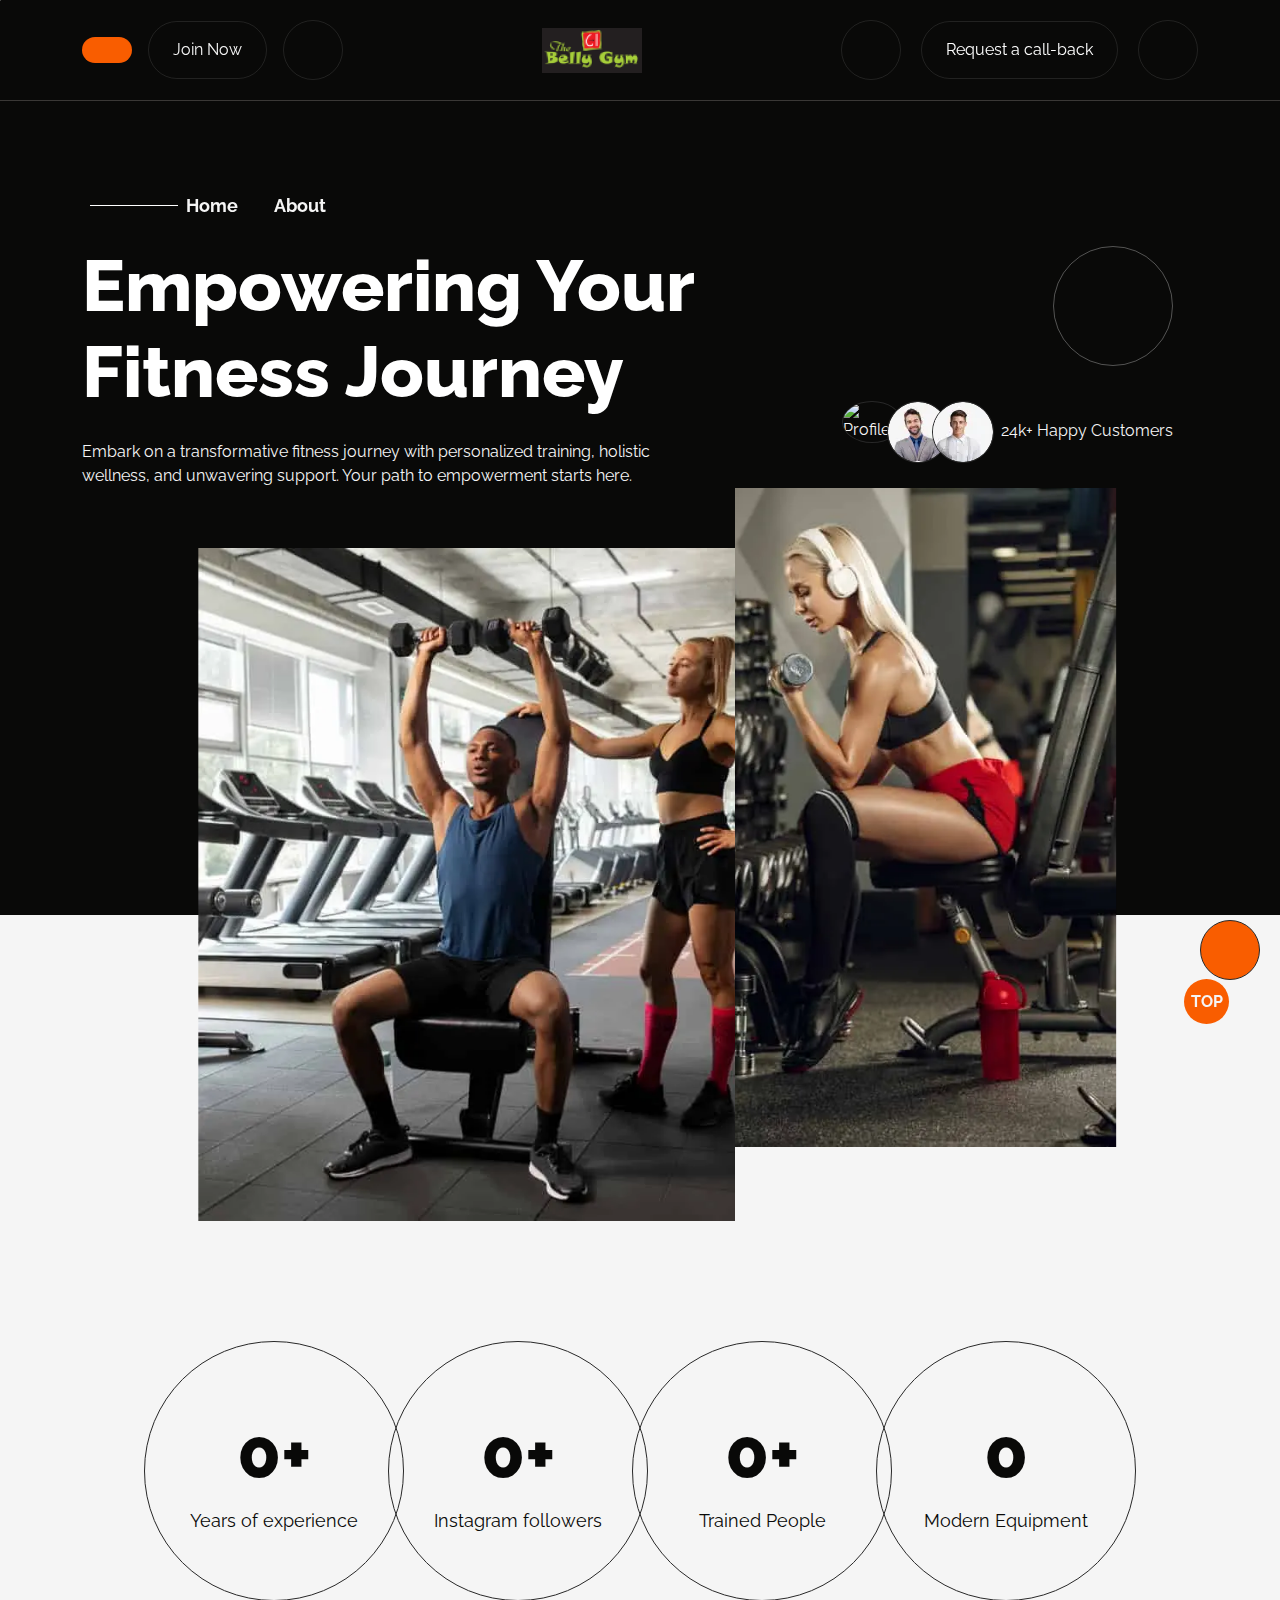
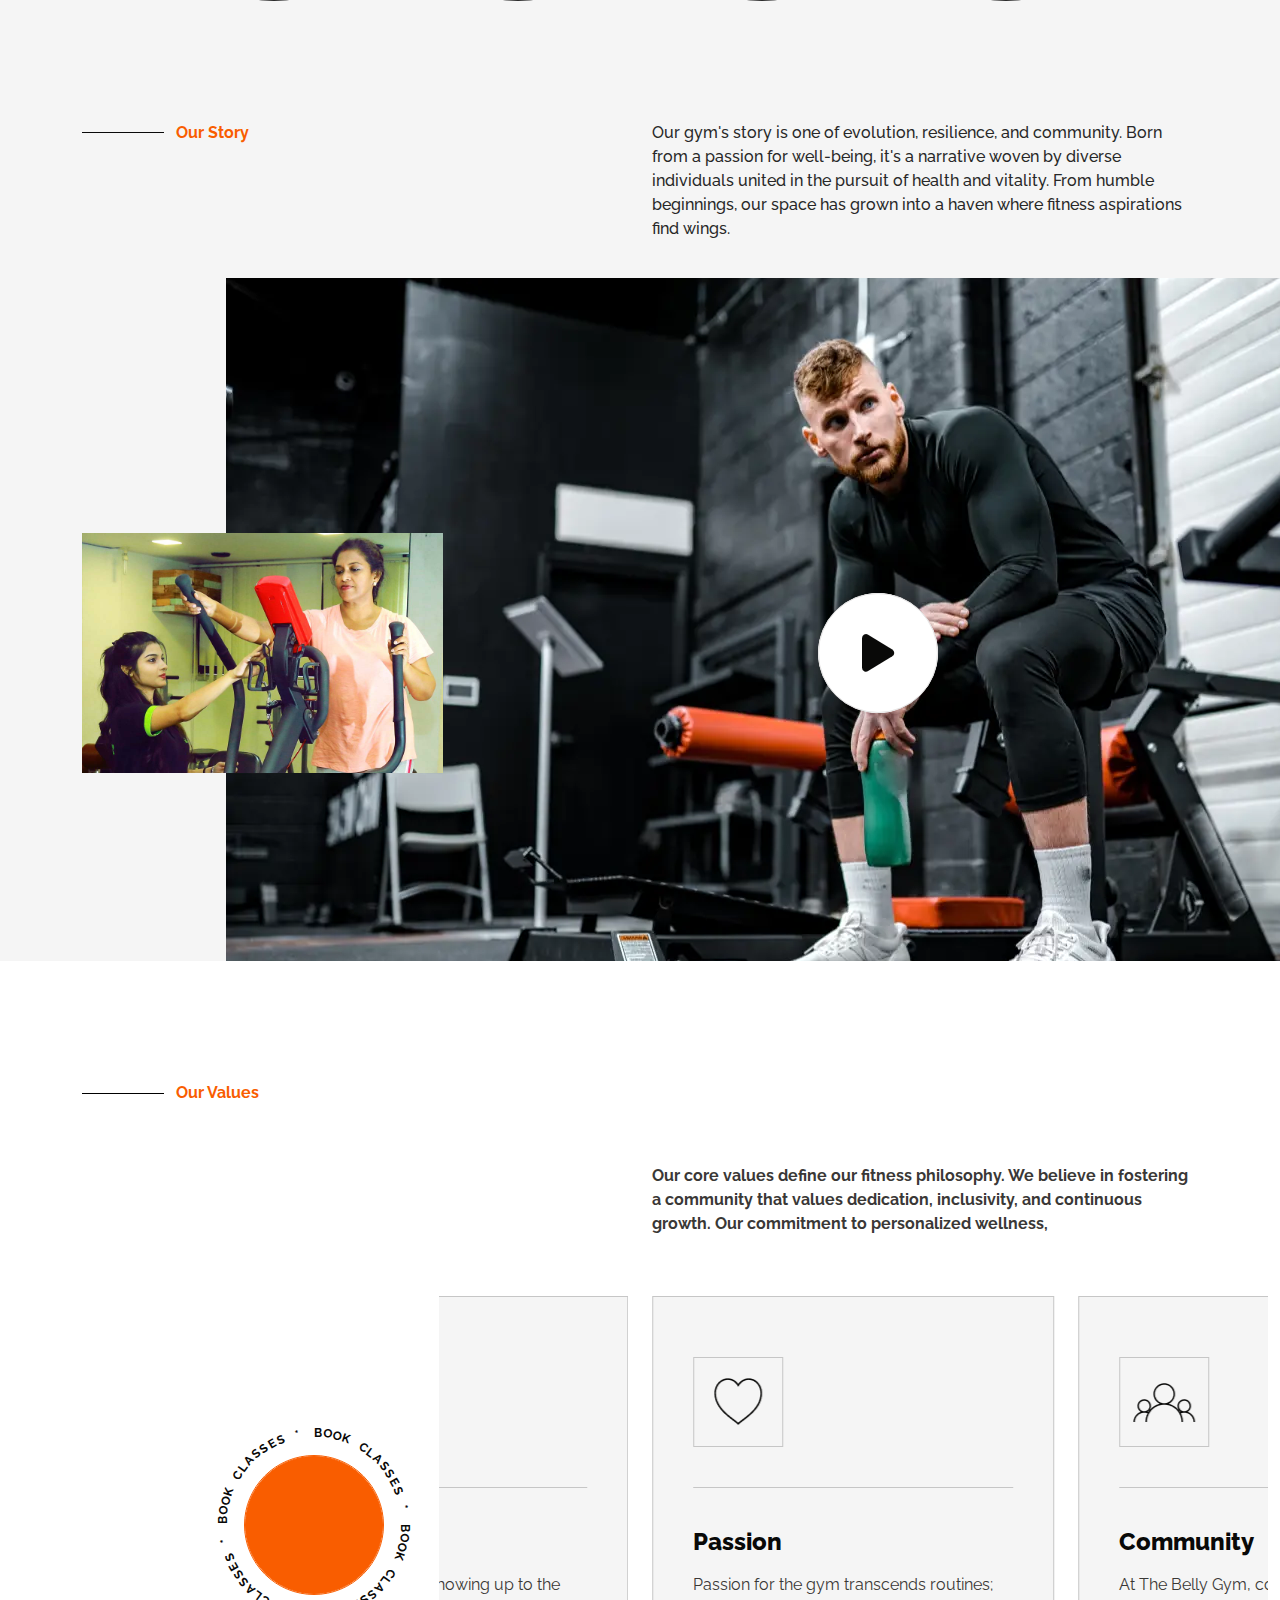
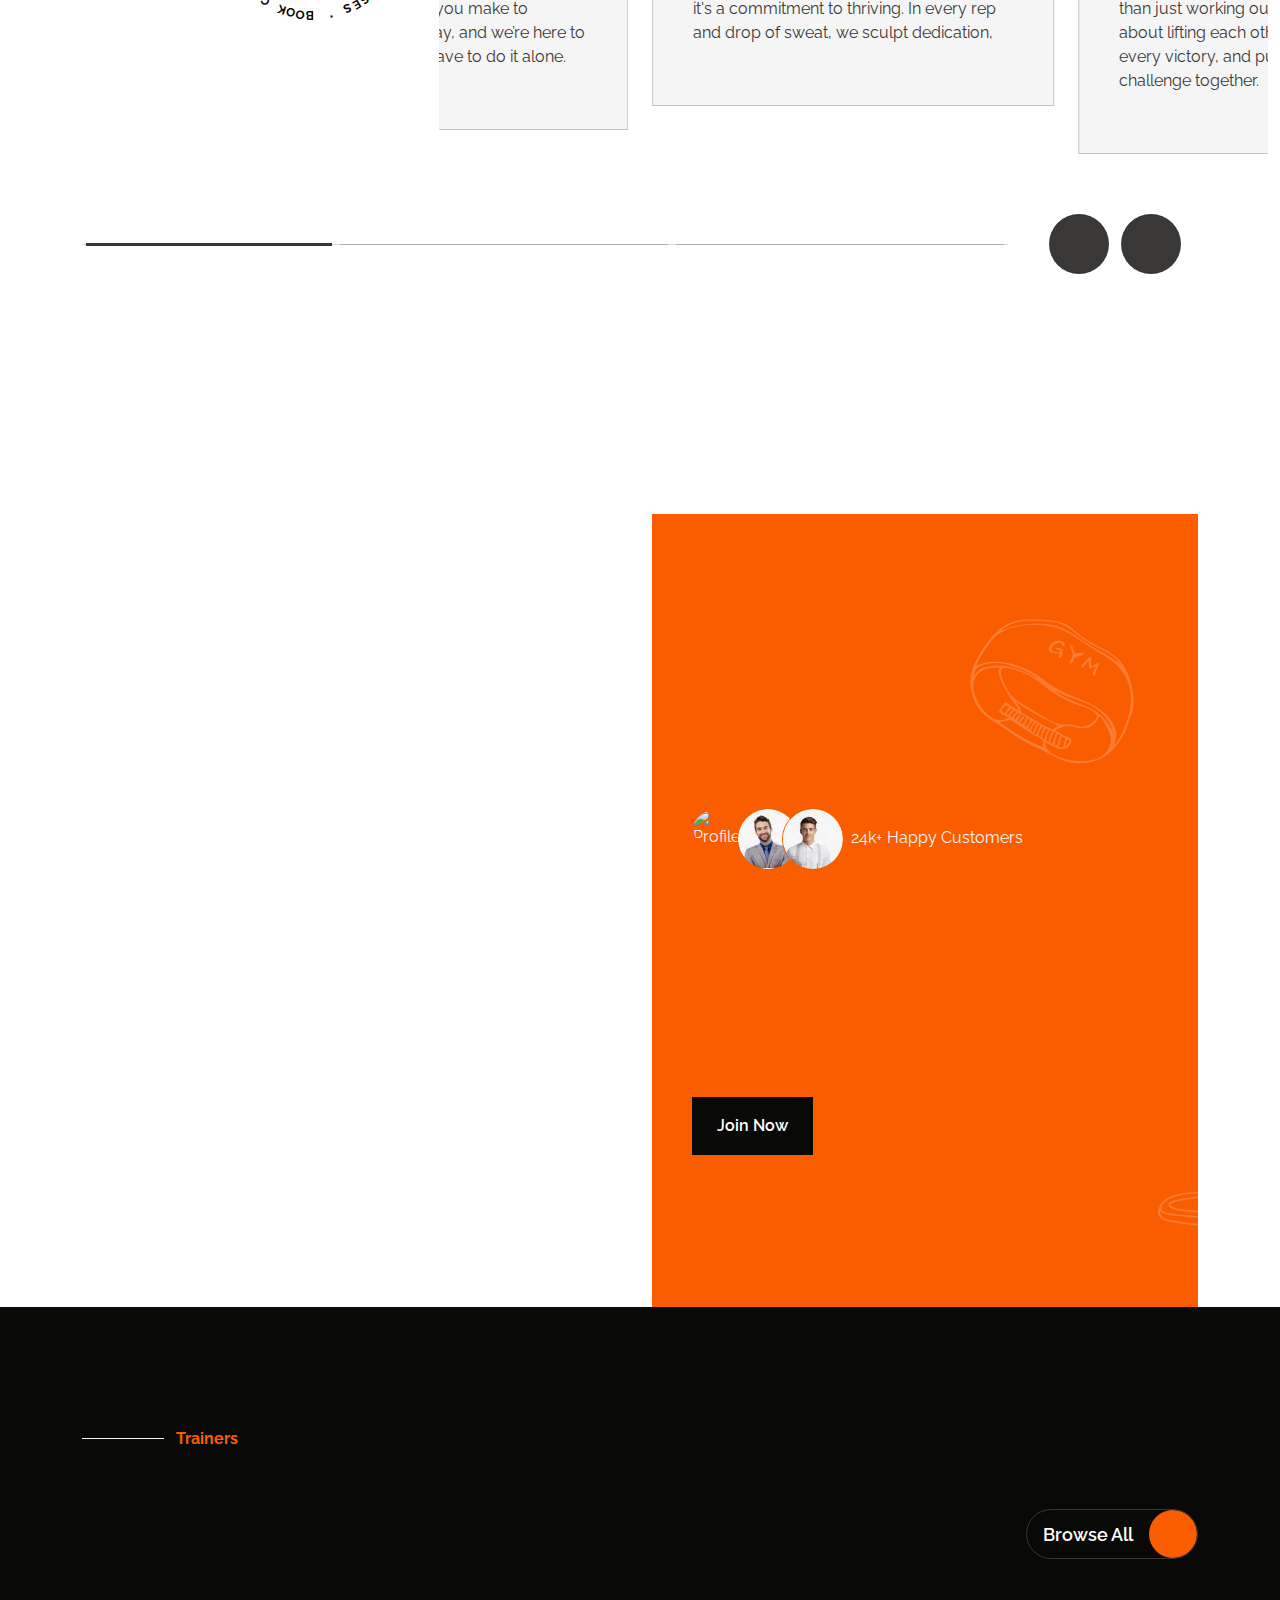
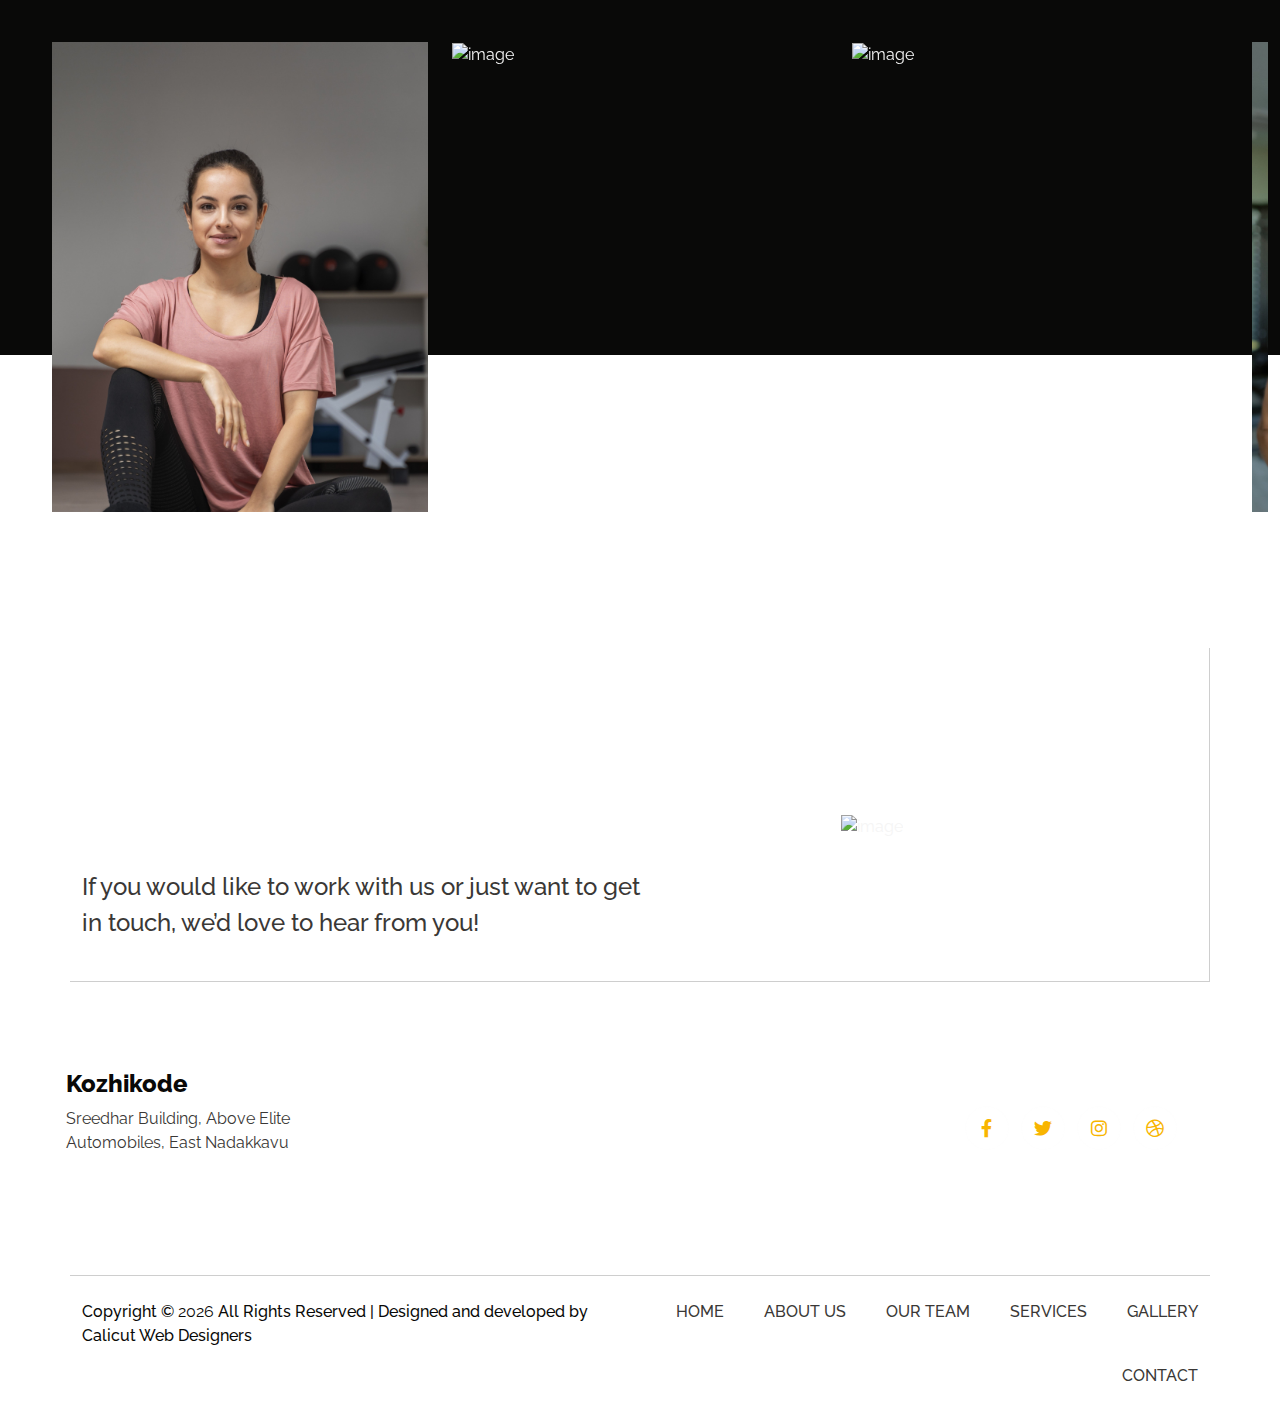
==== commit 9c201a0f: "third-commit" ====
--- a/about.html
+++ b/about.html
@@ -525,7 +525,7 @@
                 </div>
                 <div class="col-md-6 col-lg-5">
                     <div class="btn-area d-flex justify-content-start justify-content-md-end mt-4 mt-md-8 mt-lg-15">
-                        <a href="team-details.html" class="box-style box-second cmn-btn alt d-center d-inline-flex gap-0 rounded-pill">
+                        <a href="team.html" class="box-style box-second cmn-btn alt d-center d-inline-flex gap-0 rounded-pill">
                             <span class="fs-six px-4">Browse All</span>
                             <span class="icon rounded-circle d-center fs-five transition">
                                 <i class="ph ph-arrow-up-right"></i>
@@ -725,7 +725,7 @@
                                 <li><a href="about.html" class="fw-mid">ABOUT US</a></li>
                                 <li><a href="team.html" class="fw-mid">OUR TEAM</a></li>
                                 <li><a href="service.html" class="fw-mid">SERVICES</a></li>
-                                <li><a href="blog.html" class="fw-mid">GALLERY</a></li>
+                                <li><a href="gallery.html" class="fw-mid">GALLERY</a></li>
                                 <li><a href="contact.html" class="fw-mid">CONTACT</a></li>
                             </ul>
                         </div>
